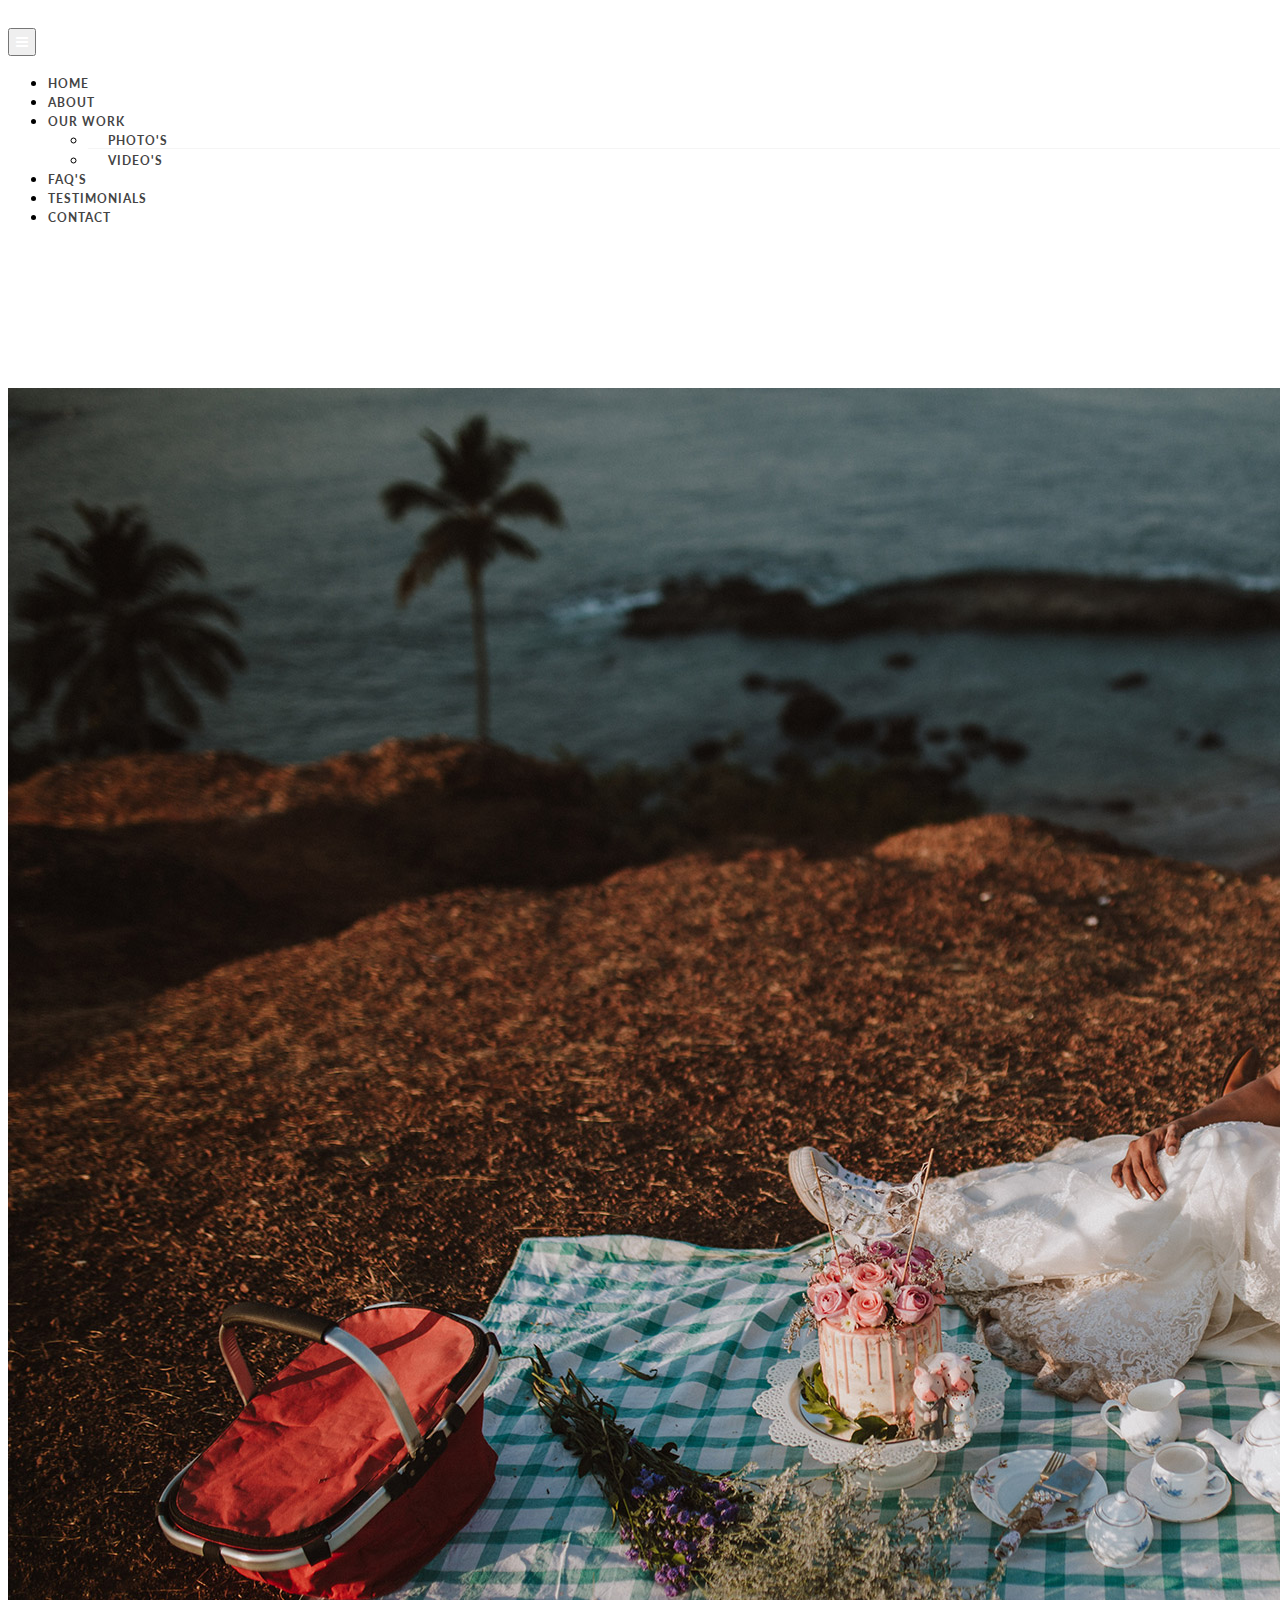
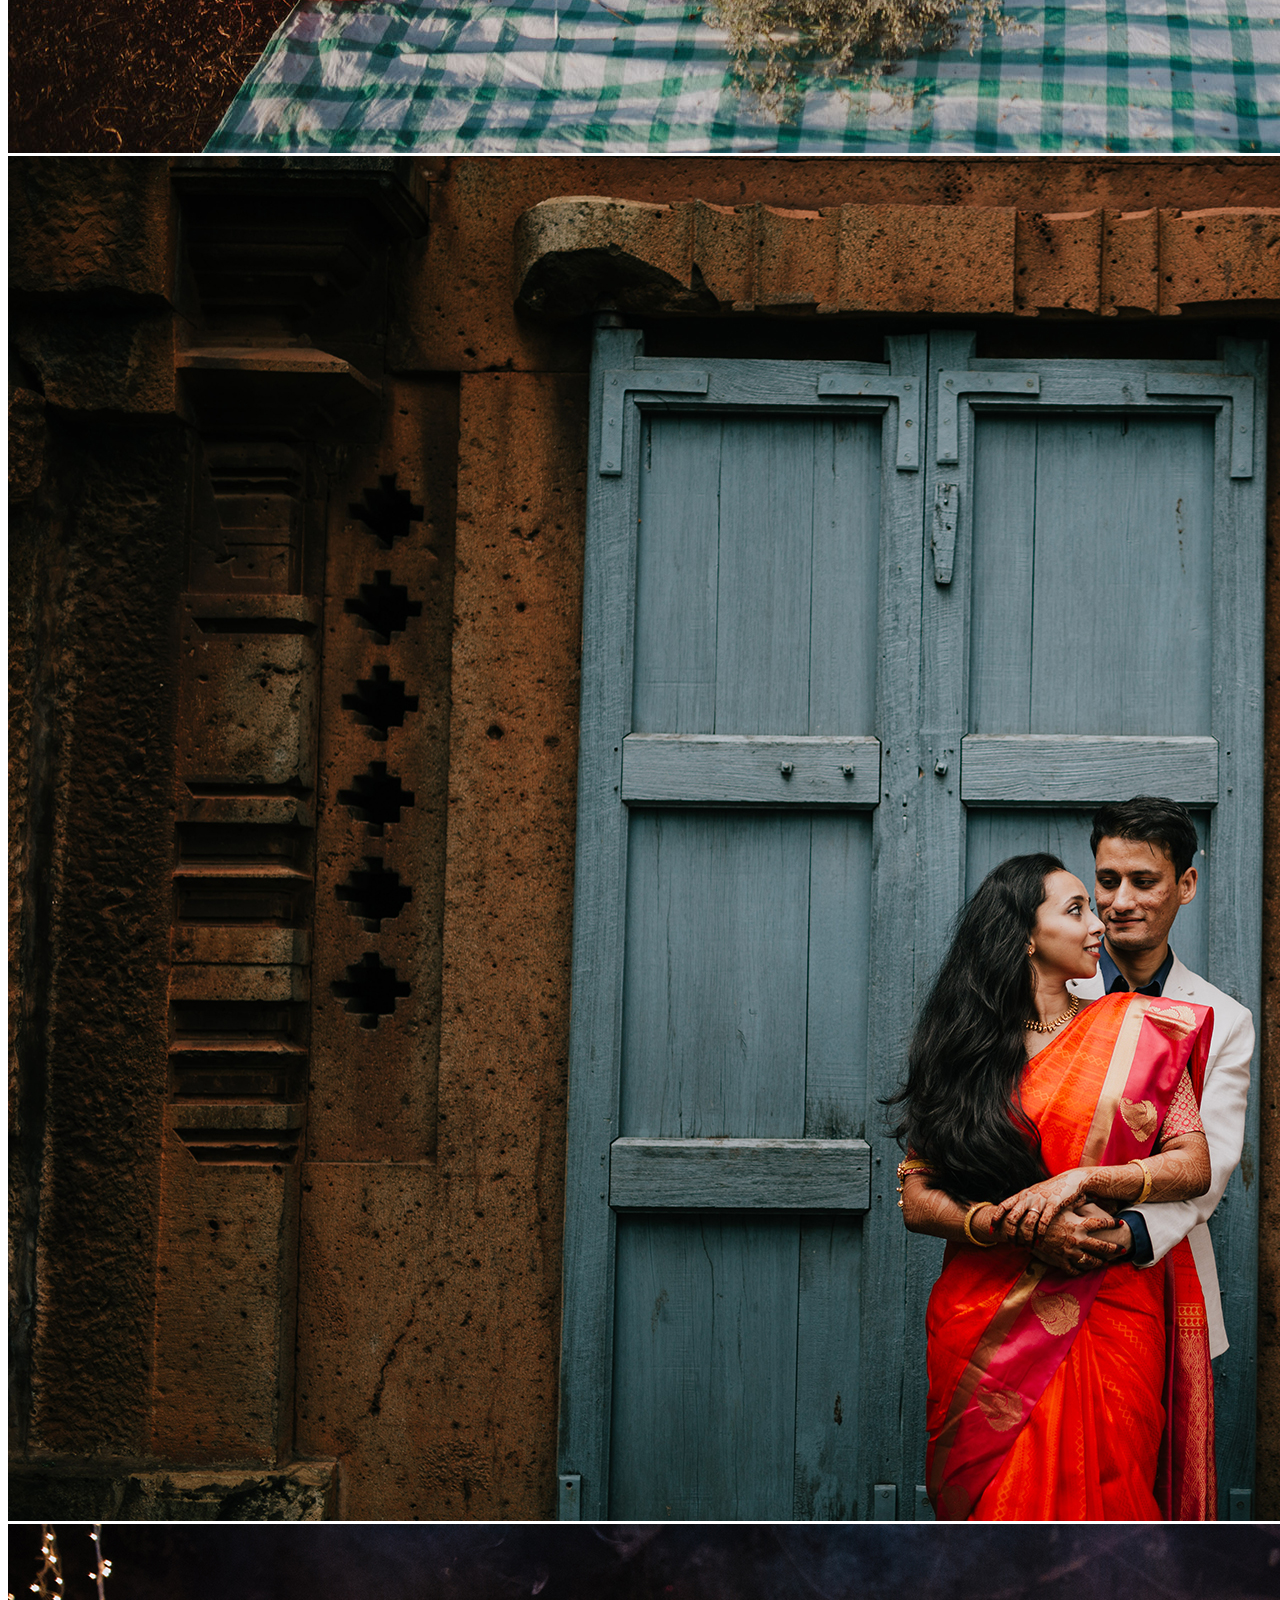
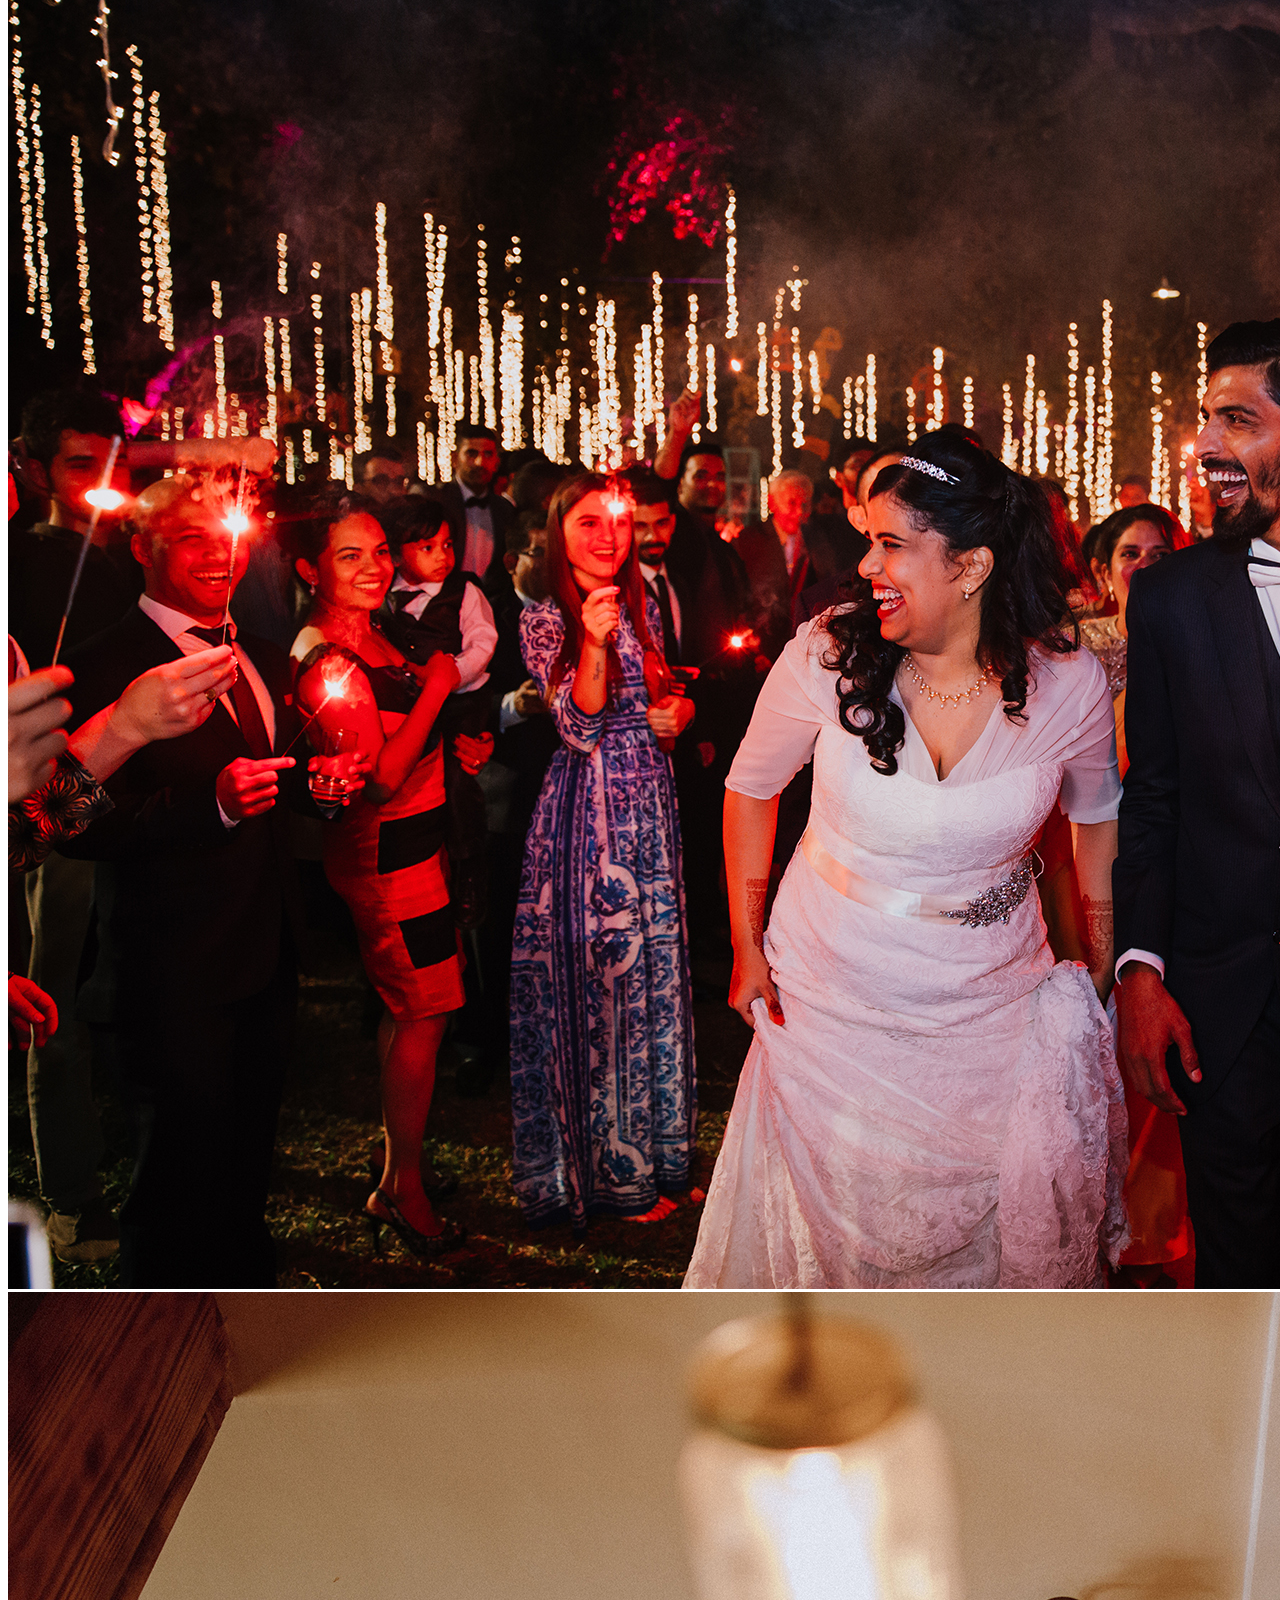
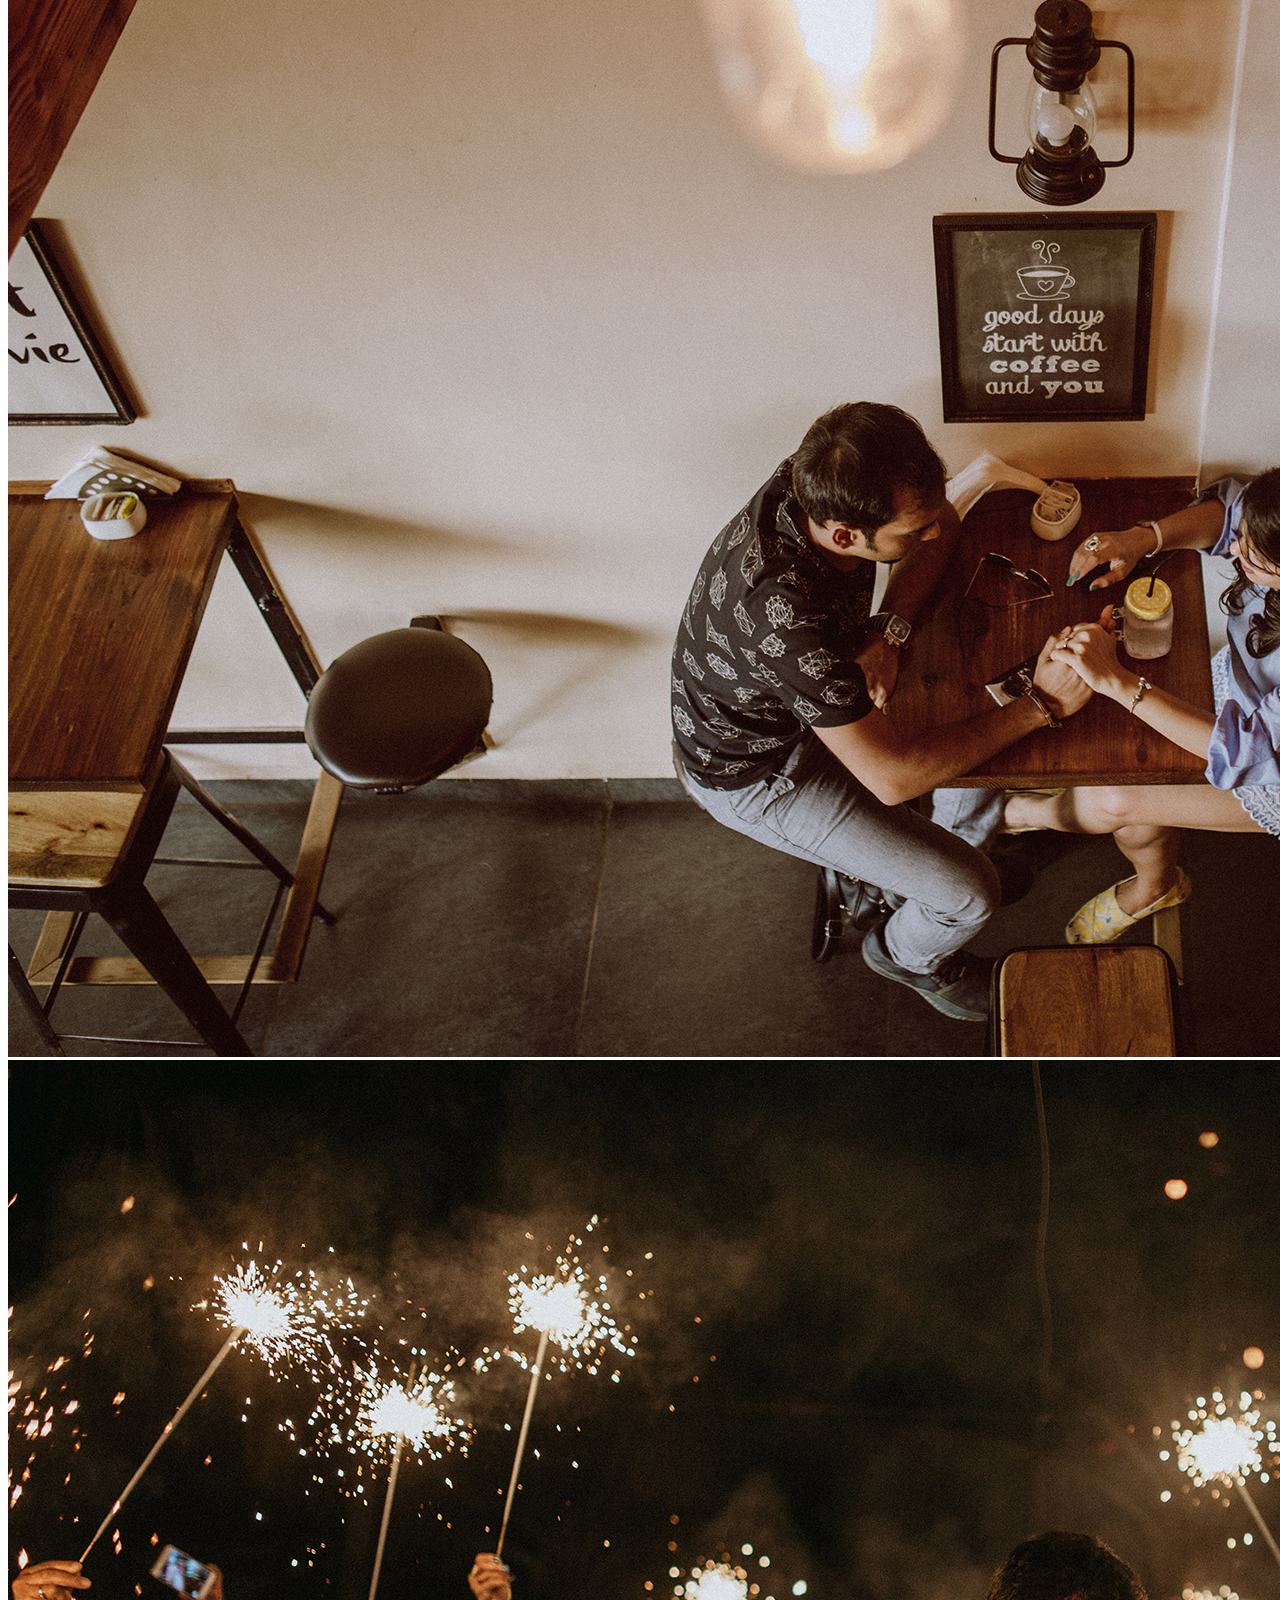
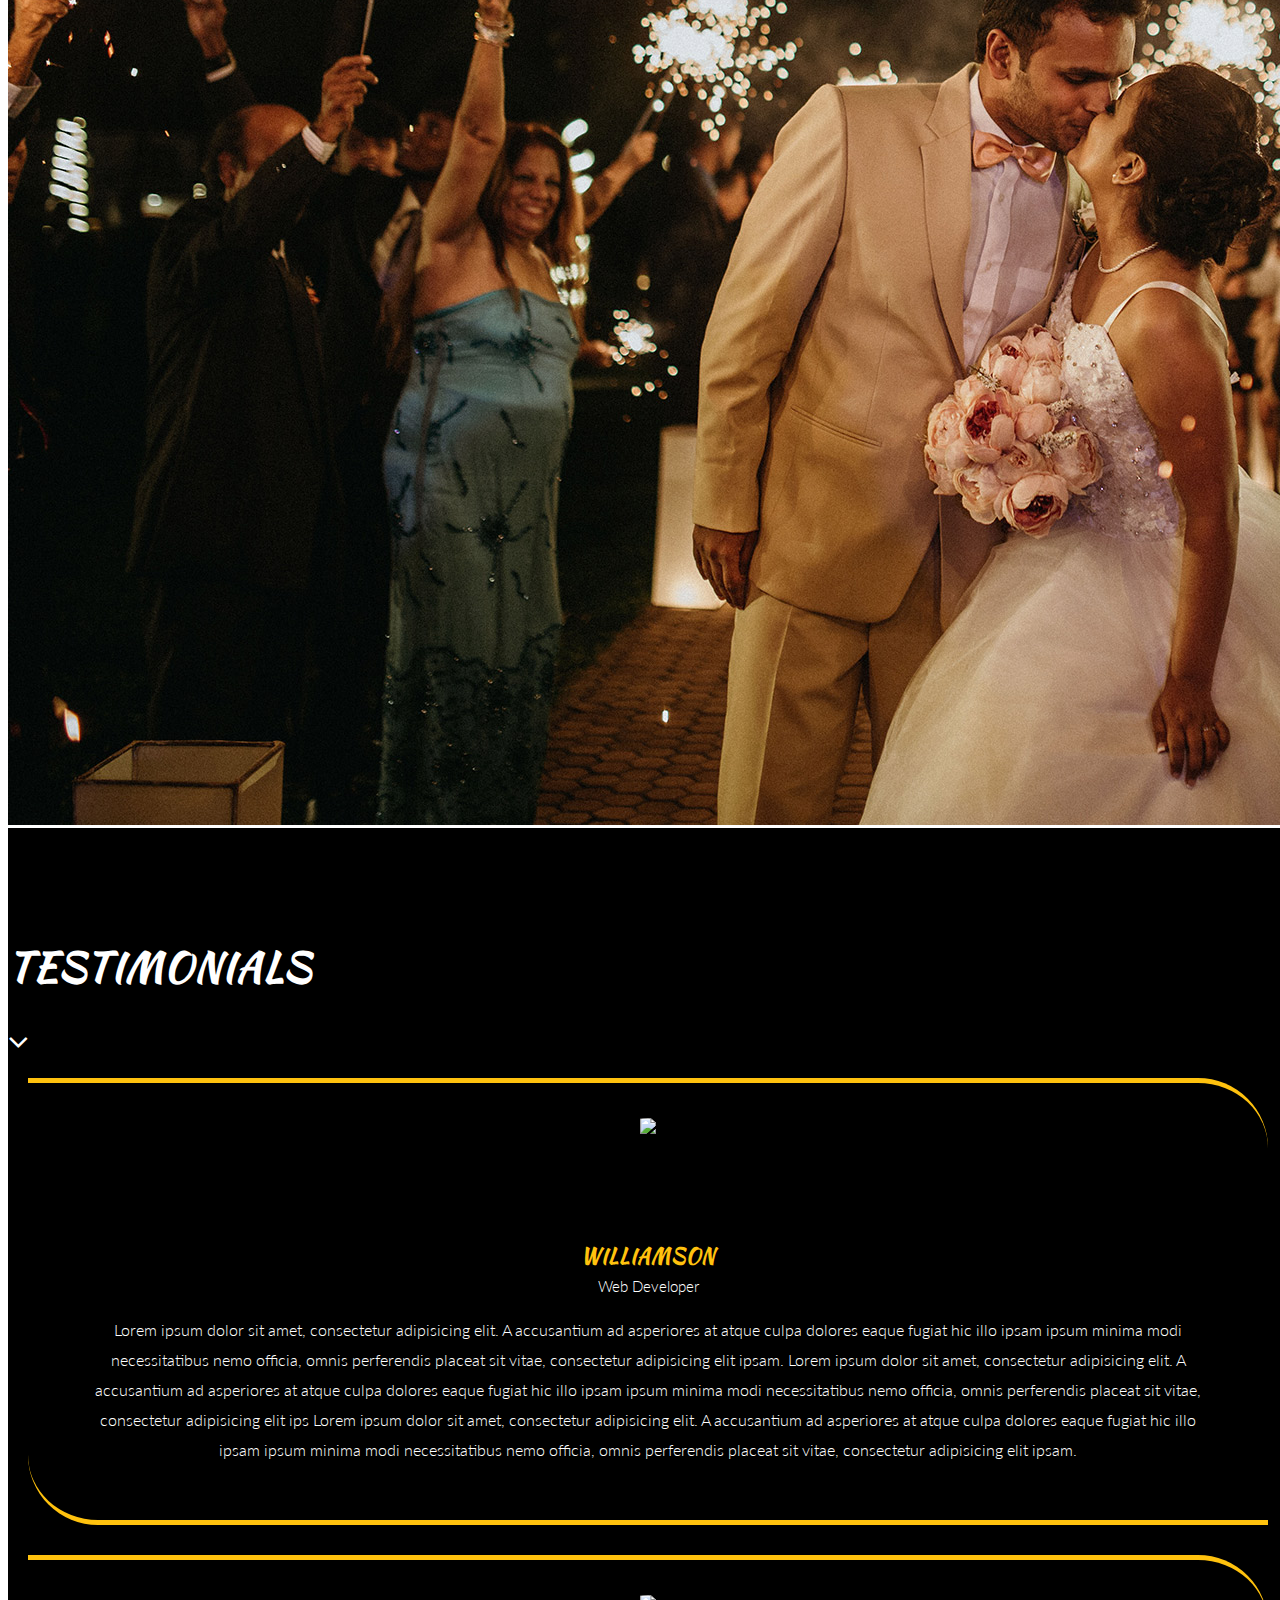
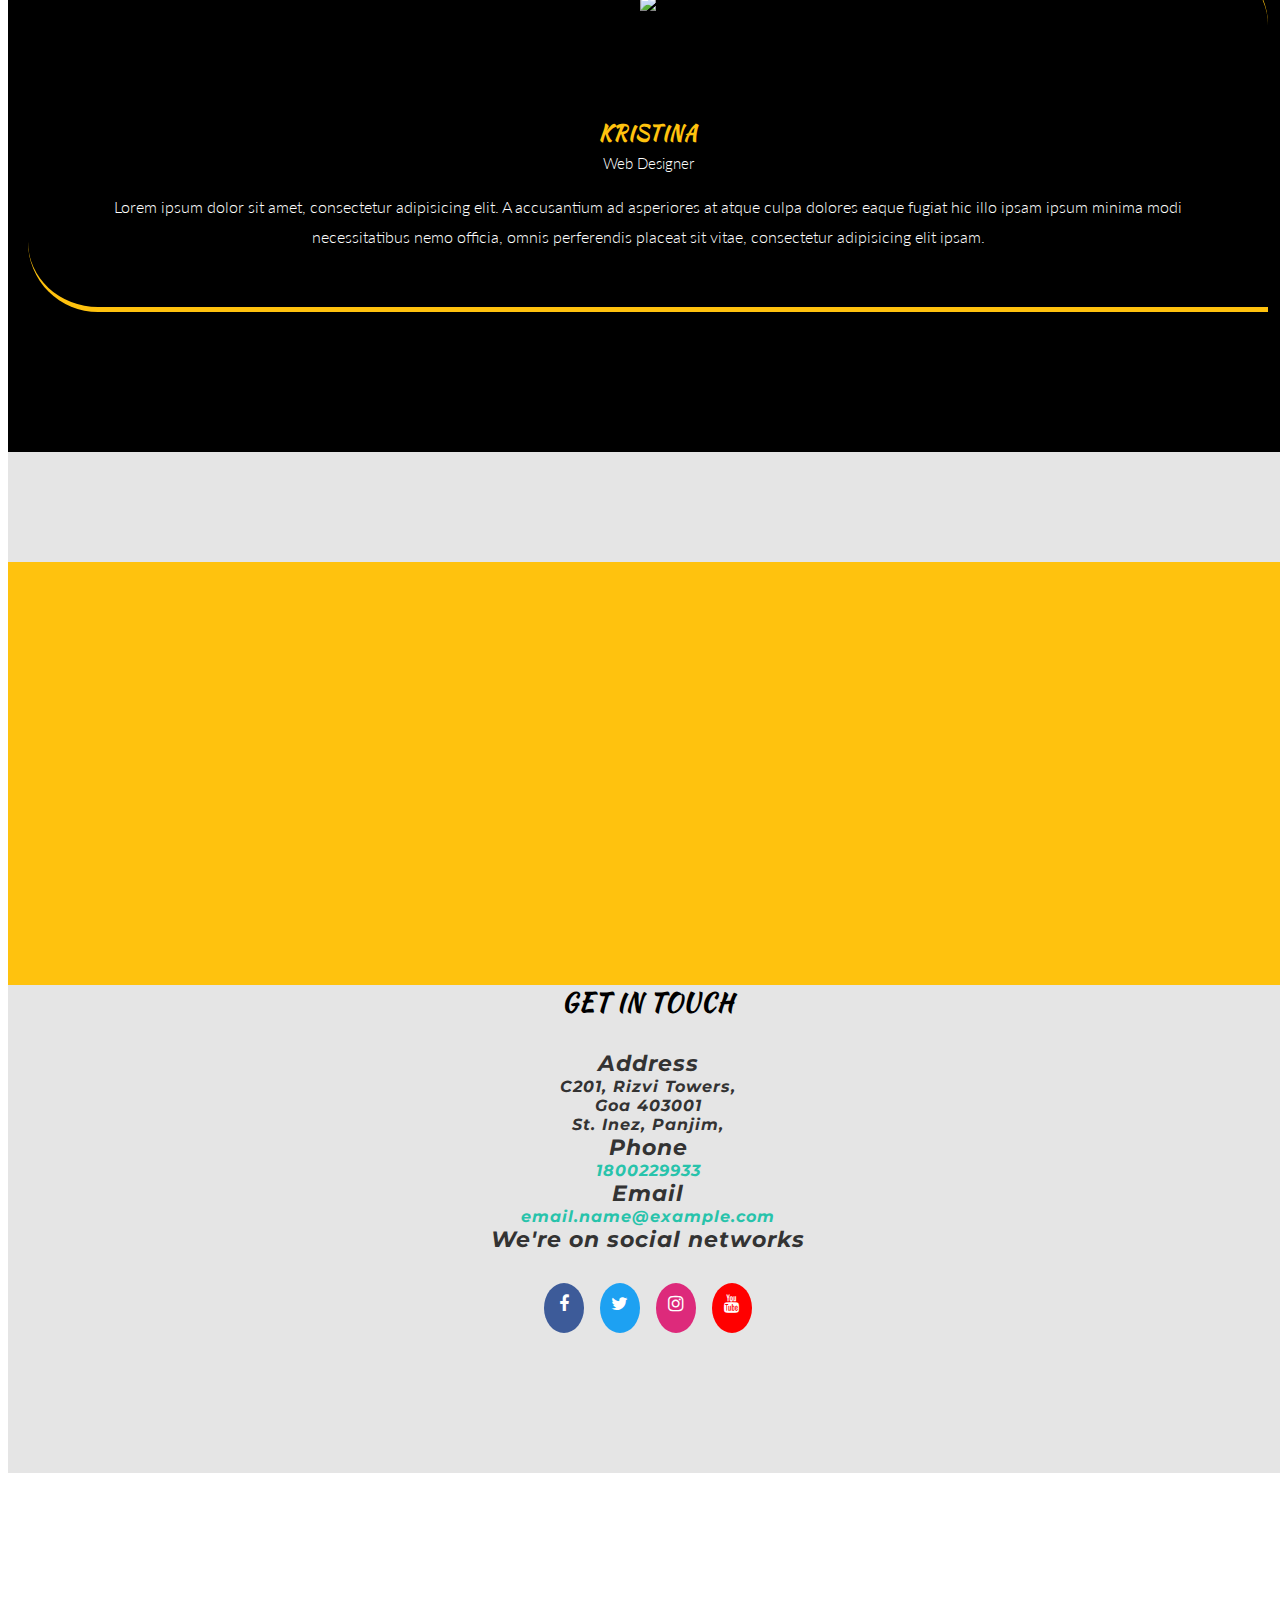
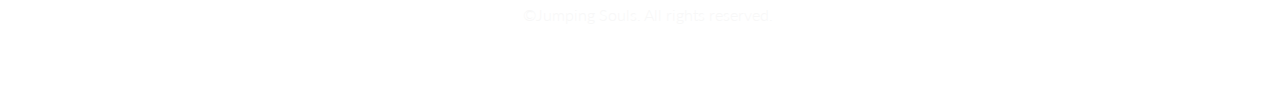
==== jumpingsoulsnew/Templates/index.html @ 7f166a1e "3rd commit with photopage complete and few css changes to other pages" ====
<!DOCTYPE html>
<html lang="en">

<head>
  <meta charset="utf-8">
  <meta name="viewport" content="width=device-width, initial-scale=1.0">
  <meta name="description" content="">
  <meta name="author" content="">

  <title>Jumping Soul</title>

  <!-- Bootstrap Core CSS -->
  <link href="../css/bootstrap.min.css" rel="stylesheet" type="text/css">
  <link rel="stylesheet" href="https://cdnjs.cloudflare.com/ajax/libs/owl-carousel/1.3.3/owl.carousel.min.css">
  <link rel="stylesheet" href="https://cdnjs.cloudflare.com/ajax/libs/owl-carousel/1.3.3/owl.theme.min.css">
  <link rel="stylesheet" href="https://cdnjs.cloudflare.com/ajax/libs/owl-carousel/1.3.3/owl.transitions.css">
<link href="https://fonts.googleapis.com/css?family=Kaushan+Script" rel="stylesheet">

<!-- <link rel="stylesheet" href="https://cdnjs.cloudflare.com/ajax/libs/font-awesome/4.7.0/css/font-awesome.min.css"> -->
  <!-- Fonts -->
  <link href="../font-awesome/css/font-awesome.min.css" rel="stylesheet" type="text/css">
  <link href="../css/animate.css" rel="stylesheet" />
  <!-- Squad theme CSS -->
  <link href="../css/style.css" rel="stylesheet">
  <link href="../color/default.css" rel="stylesheet">


</head>

<body id="page-top" data-spy="scroll" data-target=".navbar-custom">
  <!-- Preloader -->
  <!-- <div id="preloader">
    <div id="load"></div>
  </div> -->


  <nav  class="navbar navbar-custom navbar-fixed-top" role="navigation">
    <div class="container">
      <div class="navbar-header page-scroll">
        <button type="button" class="navbar-toggle" data-toggle="collapse" data-target=".navbar-main-collapse">
                    <i class="fa fa-bars"></i>
                </button>
        <a class="navbar-brand" href="index.html" >
        </a>
      </div>

      <!-- Collect the nav links, forms, and other content for toggling -->
      <div class="collapse navbar-collapse navbar-right navbar-main-collapse">
        <ul class="nav navbar-nav">
          <li class="active"><a href="#intro">Home</a></li>
              <li><a >about</a></li>
              <li class="dropdown">
                <a href="#" class="dropdown-toggle" data-toggle="dropdown">Our Work<b class="caret"></b></a>
                <ul class="dropdown-menu">
                  <li><a href="photocategory.html">Photo's</a></li>
                  <li><a href="#">Video's</a></li>

                </ul>
              </li>
                <li><a >FAQ's</a></li>
                    <li><a href="#clienttestimonials">Testimonials</a></li>
              <li><a href="#contactus">Contact</a></li>






        </ul>
      </div>
      <!-- /.navbar-collapse -->
    </div>
    <!-- /.container -->
  </nav>


  <!-- Section: intro -->
  <section id="intro" class="carousel slide" data-ride="carousel">

    <!-- <div class="slogan">
      <h2>WELCOME TO <span class="text_color">SAD</span> </h2>
      <h4>WE ARE GROUP OF GENTLEMEN MAKING AWESOME WEB WITH BOOTSTRAP</h4>
    </div>
    <div class="page-scroll">
      <a href="#service" class="btn btn-circle">
				<i class="fa fa-angle-double-down animated"></i>
			</a>
    </div> -->
    <!-- <div id="myCarousel" class="carousel slide" data-ride="carousel" > -->
    <!-- Indicators -->
    <ol class="carousel-indicators">
      <li data-target="#intro" data-slide-to="0" class="active"></li>
      <li data-target="#intro" data-slide-to="1"></li>
      <li data-target="#intro" data-slide-to="2"></li>
        <li data-target="#intro" data-slide-to="3"></li>
        <li data-target="#intro" data-slide-to="4"></li>
    </ol>

    <!-- Wrapper for slides -->
    <div class="carousel-inner" >
      <div class="item active">
        <img src="../images/b1.jpg" alt="Los Angeles" class="img-responsive" >
      </div>

      <div class="item">
        <img src="../images/b2.jpg" alt="Chicago"  class="img-responsive">
      </div>

     <div class="item">
        <img src="../images/b3.jpg" alt="Chicago"   class="img-responsive">
      </div>
         <div class="item">
        <img src="../images/b4.jpg" alt="Chicago"   class="img-responsive">
      </div>
         <div class="item">
        <img src="../images/b5.jpg" alt="Chicago"   class="img-responsive">
      </div>
    </div>






    <!-- Left and right controls -->


    <a class="left carousel-control" data-target="#intro" data-slide="prev">
      <span class="glyphicon glyphicon-chevron-left"></span>
      <span class="sr-only">Previous</span>
    </a>
    <a class="right carousel-control" data-target="#intro" data-slide="next">
      <span class="glyphicon glyphicon-chevron-right"></span>
      <span class="sr-only">Next</span>
    </a>

  <!-- </div> -->
  </section>
  <!-- /Section: intro -->

  <!-- Section: about -->
  <!-- <section id="about" class="home-section text-center">
    <div class="heading-about">
      <div class="container">
        <div class="row">
          <div class="col-lg-8 col-lg-offset-2">
            <div class="wow bounceInDown" data-wow-delay="0.4s">
              <div class="section-heading">
                <h2>Testimonials</h2>
                <i class="fa fa-2x fa-angle-down"></i>

              </div>
            </div>
          </div>
        </div>
      </div>
    </div>
    <div class="container">

      <div class="row">
        <div class="col-lg-2 col-lg-offset-5">
          <hr class="marginbot-50">
        </div>
      </div>
      <div class="row">
        <div class="col-md-3">
          <div class="wow bounceInUp" data-wow-delay="0.2s">
            <div class="team boxed-grey">
              <div class="inner">
                <h5>Anna Hanaceck</h5>
                <p class="subtitle">Pixel Crafter</p>
                <div class="avatar"><img src="img/team/1.jpg" alt="" class="img-responsive img-circle" /></div>
              </div>
            </div>
          </div>
        </div>
        <div class="col-md-3">
          <div class="wow bounceInUp" data-wow-delay="0.5s">
            <div class="team boxed-grey">
              <div class="inner">
                <h5>Maura Daniels</h5>
                <p class="subtitle">Ruby on Rails</p>
                <div class="avatar"><img src="img/team/2.jpg" alt="" class="img-responsive img-circle" /></div>

              </div>
            </div>
          </div>
        </div>
        <div class="col-md-3">
          <div class="wow bounceInUp" data-wow-delay="0.8s">
            <div class="team boxed-grey">
              <div class="inner">
                <h5>Jack Briane</h5>
                <p class="subtitle">jQuery Ninja</p>
                <div class="avatar"><img src="img/team/3.jpg" alt="" class="img-responsive img-circle" /></div>

              </div>
            </div>
          </div>
        </div>
        <div class="col-md-3">
          <div class="wow bounceInUp" data-wow-delay="1s">
            <div class="team boxed-grey">
              <div class="inner">
                <h5>Tom Petterson</h5>
                <p class="subtitle">Typographer</p>
                <div class="avatar"><img src="img/team/4.jpg" alt="" class="img-responsive img-circle" /></div>

              </div>
            </div>
          </div>
        </div>
      </div>
    </div>
  </section> -->
  <!-- /Section: about -->
<section id="clienttestimonials" class="home-section text-center demo" >
<!--
  <div class="demo"> -->

    <div class="container">

      <div class="row">
        <!-- <div class="col-xs-1 col-xs-offset-3 col-sm-3 col-sm-offset-3 col-md-2 col-md-offset-4 col-lg-4 col-lg-offset-4"> -->
            <div class="col-lg-8 col-lg-offset-2">
          <div class="wow bounceInDown" data-wow-delay="0.4s">
            <div id="ctid" class="section-heading">
              <h2 >Testimonials</h2>
  <i class="fa fa-2x fa-angle-down cticon"></i>

            </div>
          </div>
        </div>

      </div>
    </div>


            <div class="container">

              <div class=" col-xs-12 col-sm-12 col-md-12 col-lg-12">


                  <div id="testimonial-slider" class="owl-carousel">
                      <div class="testimonial">
                          <div class="pic">
                              <img src="../images/pp1.jpg">
                          </div>
                          <h3 class="title">Williamson</h3>
                          <span class="post">Web Developer</span>
                          <p class="description">
                              Lorem ipsum dolor sit amet, consectetur adipisicing elit. A accusantium ad asperiores at atque culpa dolores eaque fugiat hic illo ipsam ipsum minima modi necessitatibus nemo officia, omnis perferendis placeat sit vitae, consectetur adipisicing elit ipsam.
                                Lorem ipsum dolor sit amet, consectetur adipisicing elit. A accusantium ad asperiores at atque culpa dolores eaque fugiat hic illo ipsam ipsum minima modi necessitatibus nemo officia, omnis perferendis placeat sit vitae, consectetur adipisicing elit ips
                                  Lorem ipsum dolor sit amet, consectetur adipisicing elit. A accusantium ad asperiores at atque culpa dolores eaque fugiat hic illo ipsam ipsum minima modi necessitatibus nemo officia, omnis perferendis placeat sit vitae, consectetur adipisicing elit ipsam.
                      </div>
                      <div class="testimonial">
                          <div class="pic">
                              <img src="../images/pp2.jpg">
                          </div>
                          <h3 class="title">Kristina</h3>
                          <span class="post">Web Designer</span>
                          <p class="description">
                              Lorem ipsum dolor sit amet, consectetur adipisicing elit. A accusantium ad asperiores at atque culpa dolores eaque fugiat hic illo ipsam ipsum minima modi necessitatibus nemo officia, omnis perferendis placeat sit vitae, consectetur adipisicing elit ipsam.
                          </p>
                      </div>
                  </div>
              </div>
          </div>
      <!-- </div> -->
  </div>
</section>
  <!-- Section: services -->
  <!-- <section id="service" class="home-section text-center bg-gray">

    <div class="heading-about">
      <div class="container">
        <div class="row">
          <div class="col-lg-8 col-lg-offset-2">
            <div class="wow bounceInDown" data-wow-delay="0.4s">
              <div class="section-heading">
                <h2>Our Services</h2>
                <i class="fa fa-2x fa-angle-down"></i>

              </div>
            </div>
          </div>
        </div>
      </div>
    </div>
    <div class="container">
      <div class="row">
        <div class="col-lg-2 col-lg-offset-5">
          <hr class="marginbot-50">
        </div>
      </div>
      <div class="row">
        <div class="col-md-3">
          <div class="wow fadeInLeft" data-wow-delay="0.2s">
            <div class="service-box">
              <div class="service-icon">
                <img src="img/icons/service-icon-1.png" alt="" />
              </div>
              <div class="service-desc">
                <h5>Print</h5>
                <p>Vestibulum tincidunt enim in pharetra malesuada. Duis semper magna metus electram accommodare.</p>
              </div>
            </div>
          </div>
        </div>
        <div class="col-md-3">
          <div class="wow fadeInUp" data-wow-delay="0.2s">
            <div class="service-box">
              <div class="service-icon">
                <img src="img/icons/service-icon-2.png" alt="" />
              </div>
              <div class="service-desc">
                <h5>Web Design</h5>
                <p>Vestibulum tincidunt enim in pharetra malesuada. Duis semper magna metus electram accommodare.</p>
              </div>
            </div>
          </div>
        </div>
        <div class="col-md-3">
          <div class="wow fadeInUp" data-wow-delay="0.2s">
            <div class="service-box">
              <div class="service-icon">
                <img src="img/icons/service-icon-3.png" alt="" />
              </div>
              <div class="service-desc">
                <h5>Photography</h5>
                <p>Vestibulum tincidunt enim in pharetra malesuada. Duis semper magna metus electram accommodare.</p>
              </div>
            </div>
          </div>
        </div>
        <div class="col-md-3">
          <div class="wow fadeInRight" data-wow-delay="0.2s">
            <div class="service-box">
              <div class="service-icon">
                <img src="img/icons/service-icon-4.png" alt="" />
              </div>
              <div class="service-desc">
                <h5>Cloud System</h5>
                <p>Vestibulum tincidunt enim in pharetra malesuada. Duis semper magna metus electram accommodare.</p>
              </div>
            </div>
          </div>
        </div>
      </div>
    </div>
  </section> -->
  <!-- /Section: services -->

   <section id="contactus" class="home-section text-center ">

     <div class="container">

       <div class="row">

       </div>
       <div class="row">
         <div class="col-md-8">
           <div class="boxed-grey">
<iframe src="https://maps.google.com/maps?q=jumping%20souls&t=&z=19&ie=UTF8&iwloc=&output=embed" width="100%" height="380" frameborder="0" style="border:0" allowfullscreen></iframe>


           </div>
         </div>

         <div id="adressinfo" class="col-md-4">
           <div class="widget-contact">
             <h2>GET in touch</h2>

             <address>
           <strong>Address</strong><br>

C201, Rizvi Towers,<br>
 Goa 403001<br>
            St. Inez, Panjim,<br>

         </address>

         <address >


  <strong> Phone</strong> <br><a href="tel:+1800229933">1800229933</address>
             <address>
           <strong>Email</strong><br>
           <a href="mailto:#">email.name@example.com</a>
         </address>
             <address >
           <strong>We're on social networks</strong><br>
           <!-- <ul class="social-icons">
       <li><a href="" class="social-icon"> <i class="fa fa-facebook"></i></a></li>
       <li><a href="" class="social-icon"> <i class="fa fa-twitter"></i></a></li>

       <li><a href="" class="social-icon"> <i class="fa fa-youtube"></i></a></li>
   <li><a href="" class="social-icon"><i class="fa fa-instagram"></i></a></li>
       <li><a href="" class="social-icon"> <i class="fa fa-google-plus"></i></a></li>
   </ul> -->
   <div class="social-links">
           <a href="#" class="facebook"><i class="fa fa-facebook"></i></a>
           <a href="#" class="twitter"><i class="fa fa-twitter"></i></a>
           <!-- <a href="#" class="google-plus"><i class="fa fa-google-plus"></i></a> -->
           <a href="#" class="instagram"><i class="fa fa-instagram"></i></a>
           <a href="#" class="youtube"> <i class="fa fa-youtube"></i></a></li>
         </div>
         </address>

           </div>
         </div>
       </div>

     </div>
</section>



  <!-- Section: contact -->
  <!-- <section id="contact" class="home-section text-center">
    <div class="heading-contact">
      <div class="container">
        <div class="row">
          <div class="col-lg-8 col-lg-offset-2">
            <div class="wow bounceInDown" data-wow-delay="0.4s">
              <div class="section-heading">
                <h2>Get in touch</h2>
                <i class="fa fa-2x fa-angle-down"></i>

              </div>
            </div>
          </div>
        </div>
      </div>
    </div>
    <div class="container">

      <div class="row">
        <div class="col-lg-2 col-lg-offset-5">
          <hr class="marginbot-50">
        </div>
      </div>
      <div class="row">
        <div class="col-lg-8">
          <div class="boxed-grey">

            <div id="sendmessage">Your message has been sent. Thank you!</div>
            <div id="errormessage"></div>
            <form id="contact-form" action="" method="post" role="form" class="contactForm">
              <div class="row">
                <div class="col-md-6">
                  <div class="form-group">
                    <label for="name">
                                Name</label>
                    <input type="text" name="name" class="form-control" id="name" placeholder="Your Name" data-rule="minlen:4" data-msg="Please enter at least 4 chars" />
                    <div class="validation"></div>
                  </div>
                  <div class="form-group">
                    <label for="email">
                                Email Address</label>
                    <div class="form-group">
                      <input type="email" class="form-control" name="email" id="email" placeholder="Your Email" data-rule="email" data-msg="Please enter a valid email" />
                      <div class="validation"></div>
                    </div>
                  </div>
                  <div class="form-group">
                    <label for="subject">
                                Subject</label>
                    <input type="text" class="form-control" name="subject" id="subject" placeholder="Subject" data-rule="minlen:4" data-msg="Please enter at least 8 chars of subject" />
                    <div class="validation"></div>
                  </div>
                </div>
                <div class="col-md-6">
                  <div class="form-group">
                    <label for="name">
                                Message</label>
                    <textarea class="form-control" name="message" rows="5" data-rule="required" data-msg="Please write something for us" placeholder="Message"></textarea>
                    <div class="validation"></div>
                  </div>
                </div>
                <div class="col-md-12">
                  <button type="submit" class="btn btn-skin pull-right" id="btnContactUs">
                            Send Message</button>
                </div>
              </div>
            </form>
          </div>
        </div>

        <div class="col-lg-4">
          <div class="widget-contact">
            <h5>Main Office</h5>

            <address>
				  <strong>Squas Design, Inc.</strong><br>
				  Tower 795 Folsom Ave, Beautiful Suite 600<br>
				  San Francisco, CA 94107<br>
				  <abbr title="Phone">P:</abbr> (123) 456-7890
				</address>

            <address>
				  <strong>Email</strong><br>
				  <a href="mailto:#">email.name@example.com</a>
				</address>
            <address>
				  <strong>We're on social networks</strong><br>
                       	<ul class="company-social">
                            <li class="social-facebook"><a href="#" target="_blank"><i class="fa fa-facebook"></i></a></li>
                            <li class="social-twitter"><a href="#" target="_blank"><i class="fa fa-twitter"></i></a></li>
                            <li class="social-dribble"><a href="#" target="_blank"><i class="fa fa-dribbble"></i></a></li>
                            <li class="social-google"><a href="#" target="_blank"><i class="fa fa-google-plus"></i></a></li>
                        </ul>
				</address>

          </div>
        </div>
      </div>

    </div>
  </section> -->
  <!-- /Section: contact -->

  <footer>
    <div class="container">
      <div class="row">
        <div class="col-md-12 col-lg-12">
          <div class="wow shake" data-wow-delay="0.4s">
            <div class="page-scroll marginbot-30">
              <a href="#intro" id="totop" class="btn btn-circle">
							<i class="fa fa-angle-double-up animated"></i>
						</a>
            </div>
          </div>
          <p>&copy;Jumping Souls. All rights reserved.</p>
          <div class="credits">
            <!--
              All the links in the footer should remain intact.
              You can delete the links only if you purchased the pro version.
              Licensing information: https://bootstrapmade.com/license/
              Purchase the pro version with working PHP/AJAX contact form: https://bootstrapmade.com/buy/?theme=Squadfree
            -->
            <!-- Designed by <a href="https://bootstrapmade.com/">BootstrapMade</a> -->
          </div>
        </div>
      </div>
    </div>
  </footer>

  <!-- Core JavaScript Files -->
<!-- <script type="text/javascript" src="https://code.jquery.com/jquery-1.12.0.min.js"></script> -->

  <script src="../js/jquery.min.js"></script>
    <script type="text/javascript" src="https://cdnjs.cloudflare.com/ajax/libs/owl-carousel/1.3.3/owl.carousel.min.js"></script>
  <script src="../js/bootstrap.min.js"></script>
  <script src="../js/jquery.easing.min.js"></script>
  <script src="../js/jquery.scrollTo.js"></script>
  <script src="../js/wow.min.js"></script>
  <!-- Custom Theme JavaScript -->
  <script src="../js/custom.js"></script>
  <script src="../contactform/contactform.js"></script>


</body>

</html>
---- jumpingsoulsnew/css/style.css ----
/*
    Theme Name: Squadfree
    Theme URL: https://bootstrapmade.com/squadfree-free-bootstrap-template-creative/
    Author: BootstrapMade
    Author URL: https://bootstrapmade.com
*/

/* ==== Google font ==== */
@import url('https://fonts.googleapis.com/css?family=Lato:100,300,400,700,900,100italic,300italic,400italic,700italic,900italic|Montserrat:700|Merriweather:400italic');
@import url(https://fonts.googleapis.com/css?family=Lato);
@import url(https://cdnjs.cloudflare.com/ajax/libs/font-awesome/4.6.3/css/font-awesome.css);

/* .port-title {
    background-color: #fff;
    bottom: 0;
    color: #ff5200;
    font-size: 18px;
    font-weight: 600;
    letter-spacing: 1px;
    padding: 10px 25px;
    position: absolute;
    right: 15px;
    text-transform: uppercase;
}


port-image {
    position: relative;
}
.overlay {
    position: absolute;
    bottom: 0;
    left: 100%;
    right: 0;
    background-color: rgba(221,221,221,0.6);
    overflow: hidden;
    width: 0;
    height: 100%;
    transition: .5s ease;
}

.port-image:hover .overlay {
    width: 100%;
    left: 0;
}
.text {
    left: 50%;
    overflow: hidden;
    position: absolute;
    top: 50%;
    transform: translate(-50%, -50%);
}
#gallery-block .row > .gallery-list {
    margin-bottom: 30px;
}
#gallery-block .row > .gallery-list:nth-last-child(-n+3){
    margin-bottom: 0px;
} */


/* Back to top button */
.back-to-top {
  bottom: 10px;
  color: #000;
  display: none;
  font-size: 20px;
  line-height: 50px;
  position: fixed;
  right: 5px;
  text-align: center;
  text-decoration: none;
  width: 55px;
  z-index: 999;
  -webkit-transition: all 0.5s ease 0s;
  -moz-transition: all 0.5s ease 0s;
  -ms-transition: all 0.5s ease 0s;
  -o-transition: all 0.5s ease 0s;
  transition: all 0.5s ease 0s;
  height: 55px;
  border-radius: 50%;
  background: #ffc20e;
}

@media (max-width: 768px) {
  .back-to-top {
    bottom: 15px;
  }
}

.back-to-top:focus {
  background: #000;
  color: #ffc20e;
  outline: none;
}

.back-to-top:hover {
  background: #000;
  color: #ffc20e;
}
/*section padd*/
.section-padding{
padding-top: 180px;


}


.social-links {
  margin: 30px 0; }
  .social-links a {
    width: 40px;
    height: 40px;
    border-radius: 50%;
    padding-top: 10px;
    font-size: 18px;
    font-size: 1.125em;
    display: inline-block;
    margin: 0 5px;
    text-align: center;
    color: white;
    line-height: normal; }
    .social-links a.facebook {
      background-color: #3d5b99; }
    .social-links a.twitter {
      background-color: #1DA1F2; }
    .social-links a.google-plus {
      background-color: #d34836; }
    .social-links a.instagram {
      background-color: #DD2A7B; }
      .social-links a.youtube {
        background-color: #ff0000; }

          .social-links a.facebook:hover {
           background-color: #333;
           color:#fff;
       }
      .social-links a.twitter:hover {
            background-color: #333;
            color:#ffffff;
        }
        .social-links a.youtube:hover {
            background-color: #333;
              color:#ffffff;
        }
        .social-links a.instagram:hover {
            background-color: #333;
              color:#ffffff;
        }
        /* .social-links a.google-plus:hover {
            background-color:#333;
              color:#ffffff;
        } */

/* ul {
    padding:0;
    list-style: none;
}

.social-icon {
    color: #fff;
}
ul.social-icons {
    margin-top: 10px;
}
.social-icons li {
    vertical-align: top;
    display: inline;
    height: 100px;
}
.social-icons a {
    color: #fff;
    text-decoration: none;

} */
/* .fa-facebook {
    padding:10px 14px;
    -o-transition:.5s;
    -ms-transition:.5s;
    -moz-transition:.5s;
    -webkit-transition:.5s;
    transition: .5s;
    background-color: #333;
}
 .fa-facebook:hover {
    background-color: #3d5b99;
    color:#fff;
}
.fa-twitter {
    padding:10px 12px;
    -o-transition:.5s;
    -ms-transition:.5s;
    -moz-transition:.5s;
    -webkit-transition:.5s;
    transition: .5s;
    background-color: #333;
}
.fa-twitter:hover {
    background-color: #1DA1F2;
    color:#ffffff;
}

.fa-youtube {
    padding:10px 14px;
    -o-transition:.5s;
    -ms-transition:.5s;
    -moz-transition:.5s;
    -webkit-transition:.5s;
    transition: .5s;
    background-color: #333;
}
.fa-youtube:hover {
    background-color: #ff0000;
      color:#ffffff;
}

.fa-instagram{
  padding:10px 14px;
  -o-transition:.5s;
  -ms-transition:.5s;
  -moz-transition:.5s;
  -webkit-transition:.5s;
  transition: .5s;
  background-color: #333;

}
.fa-instagram:hover {
    background-color: #DD2A7B;
      color:#ffffff;
}
.fa-google-plus {
    padding:10px 9px;
    -o-transition:.5s;
    -ms-transition:.5s;
    -moz-transition:.5s;
    -webkit-transition:.5s;
    transition: .5s;
    background-color:#333;
}
.fa-google-plus:hover {
    background-color: #d34836;
      color:#ffffff;
} */

#addressinfo
{

  padding-top:10px;
}
address{

  font-family: 'Montserrat',sans-serif;
  font-weight: 700;
  letter-spacing: 1px;
  color: #333;
}


strong{


  font-family: 'Montserrat',sans-serif;
  font-weight: 700;
  letter-spacing: 1px;
  font-size: 22px;
  color: #333;
}
#contactus{
background-color: #E5E5E5;

}




a:link{text-decoration:none;}

#contact2{

    letter-spacing:3px;
}



#author a{
  color: #fff;
  text-decoration: none;

}
.carousel-indicators li { visibility: hidden; }

.owl-carousel
{
touch-action: manipulation;
}
.demo{ background: #000; }
.testimonial{
    padding: 35px 50px;
    margin: 0 20px 30px;
    border-radius: 0 70px 0 70px;
    border: 5px solid #ffc20e;
    border-left: none;
    border-right: none;
    text-align: center;
}
.testimonial .pic{
    display: inline-block;
    width: 100px;
    height: 100px;
    border-radius: 50%;
    margin-bottom: 20px;
    overflow: hidden;
}
.testimonial .pic img{
    width: 100%;
    height: auto;
}
.testimonial .title{
    display: block;
    margin: 0 0 7px 0;
    font-size: 20px;
    font-weight: 600;
    color: #ffc20e;
    letter-spacing: 1px;
    text-transform: uppercase;
}
.testimonial .post{
    display: block;
    font-size: 15px;
    color: #fff;
    text-transform: capitalize;
    margin-bottom: 20px;
}
.testimonial .description{
    font-size: 16px;
    color: #fff;
    line-height: 30px;
}
.owl-theme .owl-controls{ margin-top: 0; }
.owl-theme .owl-controls .owl-page span{
    background: #fff;
    opacity: 0.8;
    transition: all 0.3s ease 0s;
}
.owl-theme .owl-controls .owl-page.active span{ background: #ffc33c; }

body {
    width: 100%;
    height: 100%;
    font-family: 'Lato',sans-serif;
	font-weight: 300;
    /* color: #666; */
    background-color: #fff;

}
#ctid .cticon,#ctid >h2{

  color: #fff;
}
#contactheading,.contacticon{

  color: #666;
}


html {
    width: 100%;
    height: 100%;
}

h1,
h2,
h3,
h4,
h5,
h6 {
    margin: 0 0 30px;
    text-transform: uppercase;
    font-family: 'Kaushan Script', cursive;
    font-weight: 700;
    letter-spacing: 1px;
}

p {
    margin: 0 0 20px;
    font-size: 16px;
    line-height: 1.6em;
}

p.lead {
	font-weight: 600;
}

a {
    color: #28c3ab;
    -webkit-transition: all .2s ease-in-out;
    -moz-transition: all .2s ease-in-out;
    transition: all .2s ease-in-out;
}

a:hover,
a:focus {
    text-decoration: none;
    color: #176e61;
}

.light {
    font-weight: 400;
}

.navbar {
    margin-bottom: 0;
  }
    border-bottom: 1px solid rgba(255,255,255,0.3);


}

/* .navbar-brand {

  background-image: url("../images/JS.jpg");


    background-size: contain;
  height:40px;
  width: 150px;
  padding: 5px 15px;
  font-size: 18px;
  line-height: 1em;
} */
/* .navbar-brand h1{
	color: #fff;
  font-size: 20px;
  line-height: 40px;
} */

.navbar-brand:focus {
    outline: 0;
}

.nav.navbar-nav {
   background-color: rgba(255,255,255,.4);


}

.navbar-custom.top-nav-collapse .nav.navbar-nav {
    background-color: rgba(0,0,0,0);
}

.navbar-custom ul.nav li a {
	font-size: 12px;
	letter-spacing: 1px;
    color: #444;
	text-transform: uppercase;
	font-weight: 700;
}

.navbar-custom.top-nav-collapse ul.nav li a {
	    -webkit-transition: all .2s ease-in-out;
    -moz-transition: all .2s ease-in-out;
    transition: all .2s ease-in-out;
	color: #ffc20e;
}

.navbar-custom ul.nav ul.dropdown-menu {
	  border-radius: 0;
}

.navbar-custom ul.nav ul.dropdown-menu li {
	border-bottom: 1px solid #f5f5f5;

}

.navbar-custom ul.nav ul.dropdown-menu li:last-child{
	border-bottom: none;
}

.navbar-custom ul.nav ul.dropdown-menu li a {
	padding: 10px 20px;
}

.navbar-custom ul.nav ul.dropdown-menu li a:hover {
	background: #fefefe;
}

.navbar-custom.top-nav-collapse ul.nav ul.dropdown-menu li a {
	color: #666;
}

.navbar-custom .nav li a {
    -webkit-transition: background .3s ease-in-out;
    -moz-transition: background .3s ease-in-out;
    transition: background .3s ease-in-out;
}


.navbar-custom .nav li a:focus,
.navbar-custom .nav li.active {
    outline: 0;
    background-color: rgba(255,255,255,.2);
}
.navbar-custom .nav li a:hover {
    outline: 0;
    background-color: rgba(255,255,255,.1);
}

.navbar-toggle {
    padding: 4px 6px;
    font-size: 14px;
    color: #fff;
}

.navbar-toggle:focus,
.navbar-toggle:active {
    outline: 0;
}


/* loader */
#preloader {
    background: #ffffff;
    bottom: 0;
    height: 100%;
    left: 0;
    position: fixed;
    right: 0;
    top: 0;
    width: 100%;
    z-index: 999;
}


#loaderInner {
    background:#ffffff url(../img/spinner.gif) center center no-repeat;
    height: 60px;
    left: 50%;
    margin: -50px 0 0 -50px;
    position: absolute;
    top: 50%;
    width: 60px;
}

@keyframes boxSpin{
  0%{
    transform: translate(-10px, 0px);
  }
  25%{
    transform: translate(10px, 10px);
  }
  50%{
    transform: translate(10px, -10px);
  }
  75%{
    transform: translate(-10px, -10px);
  }
  100%{
    transform: translate(-10px, 10px);
  }
}


@keyframes shadowSpin{
  0%{
    box-shadow: 10px -10px #39CCCC, -10px 10px #FFDC00;
  }
  25%{
    box-shadow: 10px 10px #39CCCC, -10px -10px #FFDC00;
  }
  50%{
    box-shadow: -10px 10px #39CCCC, 10px -10px #FFDC00;
  }
  75%{
    box-shadow: -10px -10px #39CCCC, 10px 10px #FFDC00;
  }
  100%{
    box-shadow: 10px -10px #39CCCC, -10px 10px #FFDC00;
  }
}

#load {
	z-index: 9999;
  background-color: #FF4136;
  opacity: 0.75;
  width: 10px;
  height: 10px;
  position: absolute;
  top: 50%;
  margin: -5px auto 0 auto;
  left: 0;
  right: 0;
  border-radius: 0px;
  border: 5px solid #FF4136;
  box-shadow: 10px 0px #39CCCC, 10px 0px #01FF70;
  animation: shadowSpin 1s ease-in-out infinite;
}

/* misc */
hr {
  margin-top: 10px;
}

/* margins */
.marginbot-0{margin-bottom:0 !important;}
.marginbot-10{margin-bottom:10px !important;}
.marginbot-20{margin-bottom:20px !important;}
.marginbot-30{margin-bottom:30px !important;}
.marginbot-40{margin-bottom:40px !important;}
.marginbot-50{margin-bottom:50px !important;}

/* ===========================
--- General sections
============================ */

.home-section {
    padding-top: 110px;
    padding-bottom: 110px;
	display:block;
    position:relative;
    z-index:120;
}


.section-heading h2 {
	font-size: 40px;
}
.section-heading i {
	margin-bottom: 20px;
}


/* --- section bg var --- */

.bg-white {
	background: #fff;
}

.bg-gray {
	background: #f8f8f8;
}


.bg-dark {
	background: #575757;
}

/* --- section color var --- */

.text-light {
	color: #fff;
}



/* ===========================
--- Intro
============================ */

.intro {
	width:100%;
	position:relative;
	/* background: url(../img/bg1.jpg) no-repeat top center; */
    background-size: cover;
    height: auto;
}

#intro.intro {
	padding:20% 0 0 0;
}

.intro .slogan {
	text-align: center;

}

.intro .page-scroll {
	text-align: center;
}

.brand-heading {
    font-size: 40px;
}

.intro-text {
    font-size: 18px;
}

.intro .slogan h2 {
	color: #FFF;
	text-shadow: none;
	font-size: 60px;
	line-height: 60px;
	font-weight: 700;
	font-family: Montserrat, sans-serif;
	background-color: rgba(0, 0, 0, 0);
	text-decoration: none;
	text-transform: uppercase;
	border-width: 0px;
	border-color: #000;
	border-style: none;
	text-shadow: -1px 0 1px #000;
}

.intro .slogan h4 {
	color: #fff;
	text-shadow: -1px 1px 1px #000;
}

@media (max-width: 768px) {
  .intro .slogan h2 {
    font-size: 48px;
  }
}

@media (max-width: 600px) {
  .intro .slogan h2 {
    font-size: 36px;
  }
}


/* ===========================
--- About
============================ */

.boxed-grey {
	/* background: #000000; */
  	background: #ffc20e;
	padding: 20px;
}

.team h5 {
	margin-bottom: 10px;
}

.team p.subtitle {
	margin-bottom: 10px;
}

.avatar {
	margin-bottom: 20px;
}

/* .team-social {
	margin-left: 0;
	padding-left: 0;

}

.team-social {
	text-align: center;
}

.team-social li{
    display: inline-block;
	margin:0 !important;
	padding:0;
}


.team-social a{
	margin:0;
	padding:0;
    display: block;
	width: 40px;
    height: 40px;
    line-height: 40px;
    text-align: center;
    background: #3bbec0;
	color: #fff;
    -webkit-transition: background .3s ease-in-out;
    transition: background .3s ease-in-out;
}
.team-social a i{
	text-align: center;
	margin:0;
	padding:0;
}
.team-social .social-facebook a{background: #3873ae;}
.team-social .social-twitter a{background: #62c6f8;}
.team-social .social-dribble a{background: #d74980;}
.team-social .social-deviantart a{background: #8da356;}
.team-social .social-google a{background: transparent;}
.team-social .social-vimeo a{background: #51a6d3;}
.team-social .social-facebook a:hover{background: #4893ce;}
.team-social .social-twitter a:hover{background: #82e6ff;}
.team-social .social-dribble a:hover{background: #f769a0;}
.team-social .social-deviantart a:hover{background: #adc376;}
.team-social .social-google a:hover{background: #333;}
.team-social .social-vimeo a:hover{background: #71c6f3;} */


/* ===========================
--- Services
============================ */

.service-icon {
	margin-bottom: 20px;
}



/* ===========================
--- Contact
============================ */

form#contact-form .form-group label {
	text-align: left !important;
	display: block;
	text-transform: uppercase;
	letter-spacing: 1px;
	font-size: 12px;
}
form#contact-form input,form#contact-form select,form#contact-form textarea {
	border-radius: 0;
	border: 1px solid #eee;
  -webkit-box-shadow: none;
          box-shadow:  none;
}

form#contact-form input:focus,form#contact-form select:focus,form#contact-form textarea:focus {
  -webkit-box-shadow: 0 1px 2px rgba(0, 0, 0, .05);
          box-shadow: 0 1px 2px rgba(0, 0, 0, .05);
}
.input-group-addon {
  background-color: #fefefe;
  border: 1px solid #eee;
  border-radius: 0;
}

.widget-contact {
	text-align: center;
}

.validation {
    color: red;
    display:none;
    margin: 0 0 20px;
    font-weight:400;
    font-size:13px;
}

#sendmessage {
    color: green;
    border:1px solid green;
    display:none;
    text-align:center;
    padding:15px;
    font-weight:600;
    margin-bottom:15px;
}

#errormessage {
    color: red;
    display:none;
    border:1px solid red;
    text-align:center;
    padding:15px;
    font-weight:600;
    margin-bottom:15px;
}

#sendmessage.show, #errormessage.show, .show {
	display:block;
}

/* .company-social {
	margin-left: 0;
	padding-left: 0;
	margin-top: 10px;
}

.company-social {
	text-align: left;
}

.company-social li{
    display: inline-block;
	margin:0 !important;
	padding:0;

}


.company-social a{
	margin:0;
	padding:0;
    display: block;
	width: 40px;
    height: 40px;
    line-height: 40px;
    text-align: center;
    background: #3bbec0;
	color: #fff;
    -webkit-transition: background .3s ease-in-out;
    transition: background .3s ease-in-out;
}
.company-social a i{
	text-align: center;
	margin:0;
	padding:0;

}

.company-social i{



  align-content:center;
}
.company-social .social-facebook a{background: #3873ae;}
.company-social .social-twitter a{background: #62c6f8;}
.company-social .social-dribble a{background: #d74980;}
.company-social .social-deviantart a{background: #8da356;}
.company-social .social-google a{color:black;}
.company-social .social-vimeo a{background: #51a6d3;}
.company-social .social-facebook a:hover{background: #4893ce;}
.company-social .social-twitter a:hover{background: #82e6ff;}
.company-social .social-dribble a:hover{background: #f769a0;}
.company-social .social-deviantart a:hover{background: #adc376;}
.company-social .social-google a:hover{background: #333;}
.company-social .social-vimeo a:hover{background: #71c6f3;}
 */


/* ===========================
--- Footer
============================ */

footer {
	text-align: center;
	padding: 50px 0 ;

}

footer p {
	color: #f8f8f8;
}

.credits, .credits a {
    color: #fff;
}

/* ==========================
Parallax
============================= */

#parallax1{
	background-image: url(../img/parallax/1.jpg);
}

#parallax1:after {
	background-image: url([data-uri]);
	content: "";
	position: absolute;
	bottom: 0;
	left: 0;
	right: 0;
	top: 0;
	opacity: 0.7;
	z-index: -1;
}


#parallax2{
	background-image: url(../img/parallax/2.jpg);

}

#parallax2:after  {
	background-image: url([data-uri]);
	content: "";
	position: absolute;
	bottom: 0;
	left: 0;
	right: 0;
	top: 0;
	opacity: 0.7;
	z-index: -1;
}


/* ===========================
--- Elements
============================ */

.btn {
	border-radius: 0;
    text-transform: uppercase;
    font-family: Montserrat,sans-serif;
    font-weight: 400;
    -webkit-transition: all .3s ease-in-out;
    -moz-transition: all .3s ease-in-out;
    transition: all .3s ease-in-out;
}


.btn-circle {
    width: 70px;
    height: 70px;
    margin-top: 15px;
    padding: 7px 16px;
    border: 2px solid #fff;
    border-radius: 50%;
    font-size: 40px;
    color: #fff;
    background: 0 0;
    -webkit-transition: background .3s ease-in-out;
    -moz-transition: background .3s ease-in-out;
    transition: background .3s ease-in-out;
}

.btn-circle.btn-dark {
    border: 2px solid #666;
    color: #666;
}


.btn-circle:hover,
.btn-circle:focus {
    outline: 0;
    color: #fff;
    background: rgba(255,255,255,.1);
}

.btn-circle.btn-dark :hover,
.btn-circle.btn-dark :focus {
    outline: 0;
    color: #999;
    background: #fff;
}

.btn-circle.btn-dark :hover i,
.btn-circle.btn-dark :focus i{
    color: #999;
}

.page-scroll .btn-circle i.animated {
    -webkit-transition-property: -webkit-transform;
    -webkit-transition-duration: 1s;
    -moz-transition-property: -moz-transform;
    -moz-transition-duration: 1s;
}

.page-scroll .btn-circle:hover i.animated {
    -webkit-animation-name: pulse;
    -moz-animation-name: pulse;
    -webkit-animation-duration: 1.5s;
    -moz-animation-duration: 1.5s;
    -webkit-animation-iteration-count: infinite;
    -moz-animation-iteration-count: infinite;
    -webkit-animation-timing-function: linear;
    -moz-animation-timing-function: linear;
}

@-webkit-keyframes pulse {
    0 {
        -webkit-transform: scale(1);
        transform: scale(1);
    }

    50% {
        -webkit-transform: scale(1.2);
        transform: scale(1.2);
    }

    100% {
        -webkit-transform: scale(1);
        transform: scale(1);
    }
}

@-moz-keyframes pulse {
    0 {
        -moz-transform: scale(1);
        transform: scale(1);
    }

    50% {
        -moz-transform: scale(1.2);
        transform: scale(1.2);
    }

    100% {
        -moz-transform: scale(1);
        transform: scale(1);
    }
}


#text {
    color: #fff;
    background: #ffcc00;
}

#map {
	height: 500px;
}


.btn-skin:hover,
.btn-skin:focus,
.btn-skin:active,
.btn-skin.active {
  color: #fff;
  background-color: #666;
  border-color: #666;
}


.btn-default:hover,
.btn-default:focus {
    border: 1px solid #28c3ab;
    outline: 0;
    color: #000;
    background-color: #28c3ab;
}

.btn-huge {
    padding: 25px;
    font-size: 26px;
}

.banner-social-buttons {
    margin-top: 0;
}


/* Media queries */

@media(min-width:769px) {

    .navbar {
        padding: 20px 0;
        border-bottom: 0;
        letter-spacing: 1px;
        background: 0 0;
        -webkit-transition: background .5s ease-in-out,padding .5s ease-in-out;
        -moz-transition: background .5s ease-in-out,padding .5s ease-in-out;
        transition: background .5s ease-in-out,padding .5s ease-in-out;
    }

    .top-nav-collapse {
        padding: 0;
        background-color: #000;
    }

    .navbar-custom.top-nav-collapse {
        /* border-bottom: 1px solid rgba(255,255,255,.3); */
        background: #212121;
    }

    .intro {
        height: 100%;
        padding: 0;
    }
    .navbar-brand {

      background-image: url("../images/js2.jpg");


        background-size: contain;
      height:30px;
      width: 120px;
    margin-left: 7px;
    margin-top: 10px;
      /* font-size: 18px;
      line-height: 1em; */
    }
    /* .brand-heading {
        font-size: 100px;
    } */


    .intro-text {
        font-size: 25px;
    }


}
@media (max-width:768px) {

	.team.boxed-grey {
		margin-bottom: 30px;
	}

	.boxed-grey {
		margin-bottom: 30px;
	}
  .navbar-brand {

    background-image: url("../images/js2.jpg");


      background-size: contain;
    height:30px;
    width: 120px;
margin-left: 7px;
margin-top: 10px;
    /* font-size: 18px;
    line-height: 1em; */
  }

}

@media (max-width:480px) {

	.navbar-custom .nav.navbar-nav {
    background-color: rgba(255,255,255,.4);
	}

	.navbar.navbar-custom.navbar-fixed-top {
		margin-bottom: 30px;
	}

	.tp-banner-container {
		padding-top:40px;
	}

	.page-scroll a.btn-circle {
		width: 40px;
		height: 40px;
		margin-top: 10px;
		padding: 7px 0;
		border: 2px solid #fff;
		border-radius: 50%;
		font-size: 20px;
	}

  .navbar-custom.top-nav-collapse {
      border-bottom: 1px solid rgba(255,255,255,.3);
      background: #ffc20e;
  }

  .navbar-brand {

    background-image: url("../images/js2.jpg");


      background-size: contain;
    height:20px;
    width: 120px;
margin-left: 7px;
margin-top: 10px;
    /* font-size: 18px;
    line-height: 1em; */
  }


}
 @media (max-width:345px) {
  #ctid{


    font-size: 30px;
  }
  /*
  @media (max-width:500px) {
    #ctid{


      font-size: 29px;
    }
    @media (max-width:450px) {
      #ctid{


        font-size: 27px;
      }
      @media (max-width:400px) {
        #ctid{


          font-size: 26px;
        }
} */

}
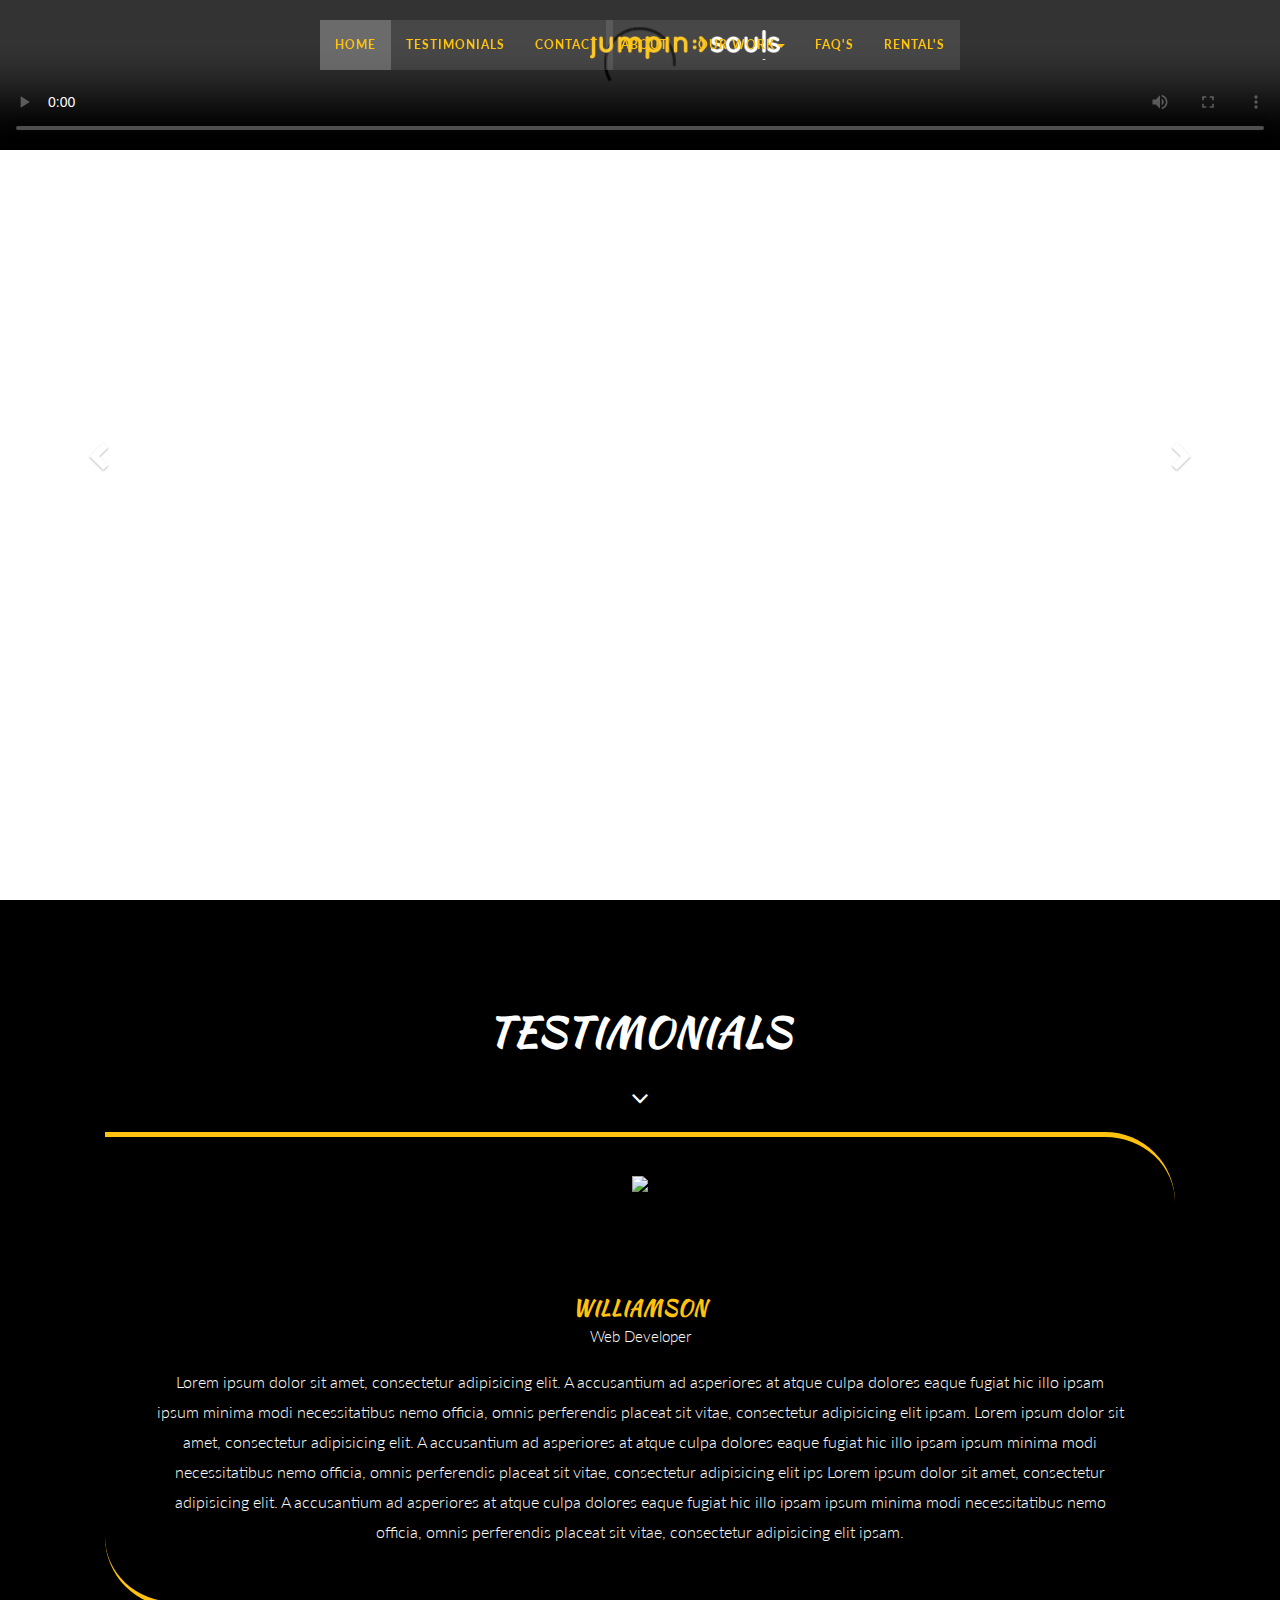
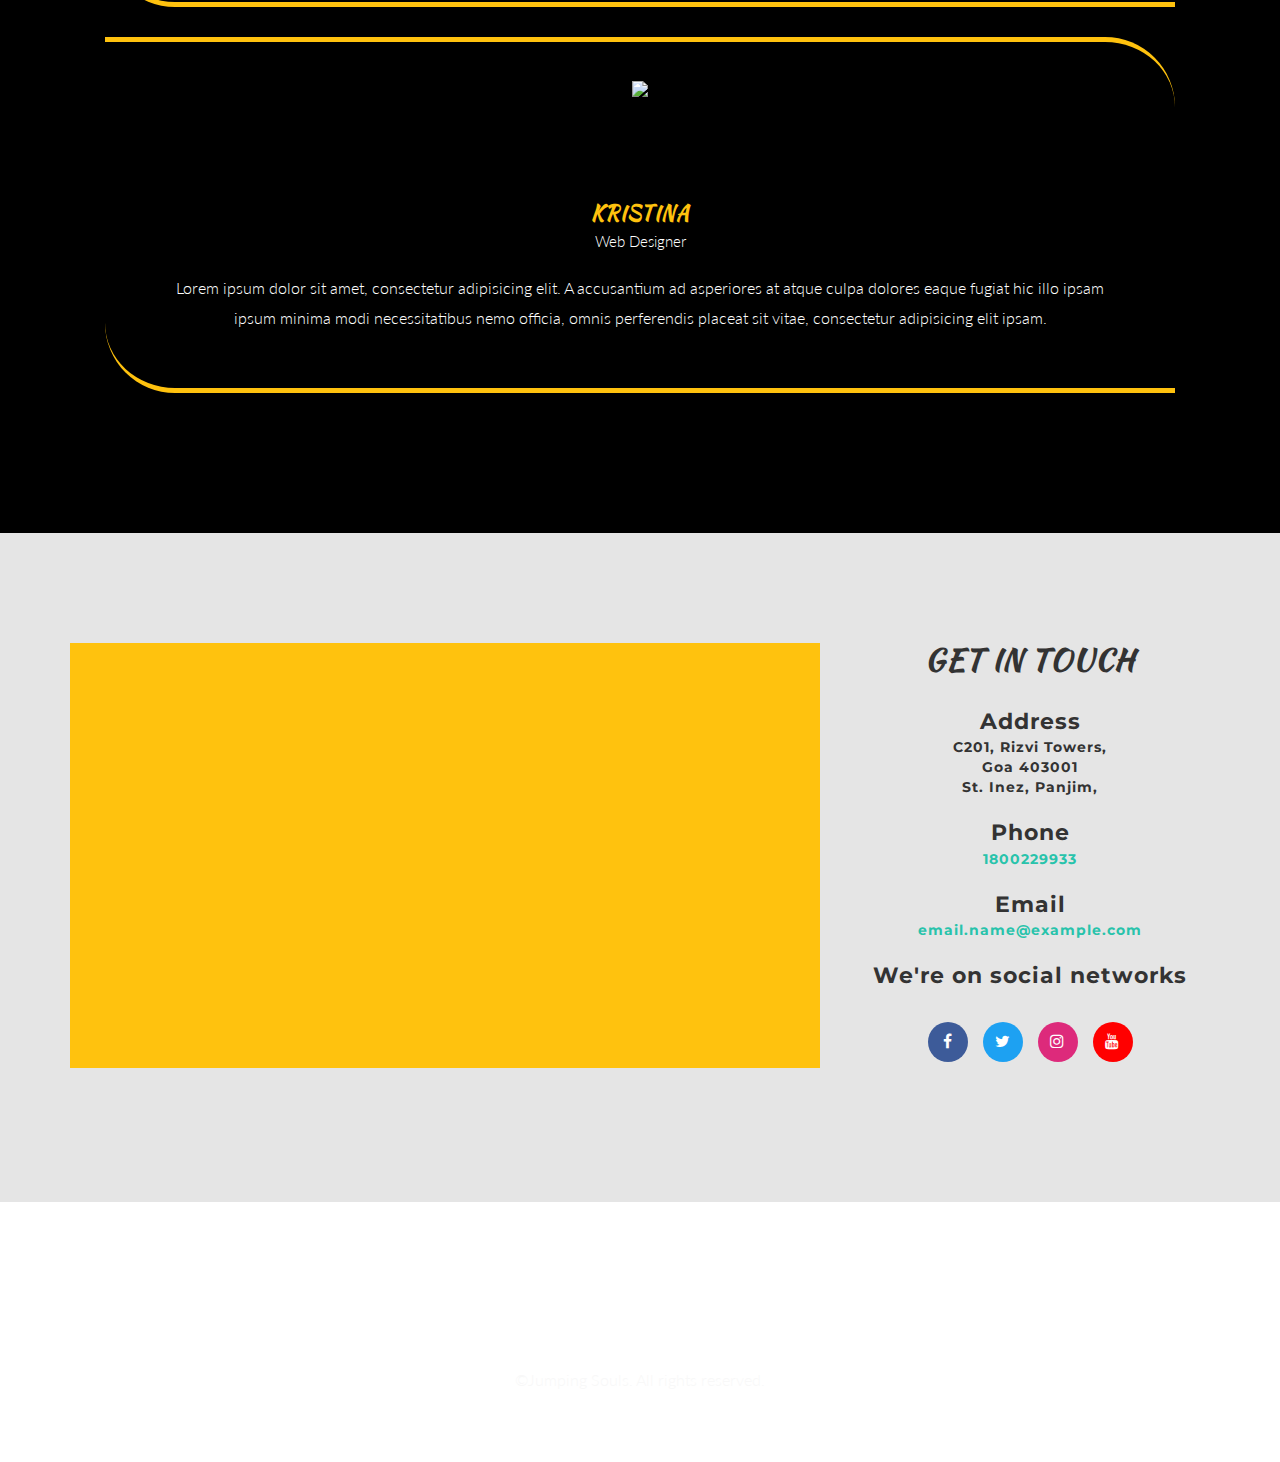
==== commit c04291d7: "4th commit with rentals,animations,video,mainpagecarouselvideo" ====
--- a/jumpingsoulsnew/Templates/index.html
+++ b/jumpingsoulsnew/Templates/index.html
@@ -10,7 +10,7 @@
   <title>Jumping Soul</title>
 
   <!-- Bootstrap Core CSS -->
-  <link href="../css/bootstrap.min.css" rel="stylesheet" type="text/css">
+<link rel="stylesheet" href="https://maxcdn.bootstrapcdn.com/bootstrap/3.3.4/css/bootstrap.min.css">
   <link rel="stylesheet" href="https://cdnjs.cloudflare.com/ajax/libs/owl-carousel/1.3.3/owl.carousel.min.css">
   <link rel="stylesheet" href="https://cdnjs.cloudflare.com/ajax/libs/owl-carousel/1.3.3/owl.theme.min.css">
   <link rel="stylesheet" href="https://cdnjs.cloudflare.com/ajax/libs/owl-carousel/1.3.3/owl.transitions.css">
@@ -23,6 +23,12 @@
   <!-- Squad theme CSS -->
   <link href="../css/style.css" rel="stylesheet">
   <link href="../color/default.css" rel="stylesheet">
+
+
+
+
+
+
 
 
 </head>
@@ -43,24 +49,33 @@
         <a class="navbar-brand" href="index.html" >
         </a>
       </div>
-
+<div class="collapse navbar-collapse navbar-left navbar-main-collapse">
+
+  <ul class="nav navbar-nav">
+    <li class="active"><a href="#intro">Home</a></li>
+    <li><a href="#clienttestimonials">Testimonials</a></li>
+    <li><a href="#contactus">Contact</a></li>
+
+
+      </ul>
+
+</div>
       <!-- Collect the nav links, forms, and other content for toggling -->
       <div class="collapse navbar-collapse navbar-right navbar-main-collapse">
         <ul class="nav navbar-nav">
-          <li class="active"><a href="#intro">Home</a></li>
+          <!-- <li class="active"><a href="#intro">Home</a></li> -->
               <li><a >about</a></li>
               <li class="dropdown">
                 <a href="#" class="dropdown-toggle" data-toggle="dropdown">Our Work<b class="caret"></b></a>
                 <ul class="dropdown-menu">
                   <li><a href="photocategory.html">Photo's</a></li>
-                  <li><a href="#">Video's</a></li>
+                  <li><a href="videocategory.html">Video's</a></li>
+                    <li><a href="animationcategory.html">Animation's</a></li>
 
                 </ul>
               </li>
                 <li><a >FAQ's</a></li>
-                    <li><a href="#clienttestimonials">Testimonials</a></li>
-              <li><a href="#contactus">Contact</a></li>
-
+    <li><a href="rentals.html" >Rental's</a></li>
 
 
 
@@ -94,26 +109,49 @@
       <li data-target="#intro" data-slide-to="2"></li>
         <li data-target="#intro" data-slide-to="3"></li>
         <li data-target="#intro" data-slide-to="4"></li>
+        <li data-target="#intro" data-slide-to="5"></li>
     </ol>
 
     <!-- Wrapper for slides -->
     <div class="carousel-inner" >
-      <div class="item active">
-        <img src="../images/b1.jpg" alt="Los Angeles" class="img-responsive" >
+
+
+      <!-- <div class="item active" >
+<div style="padding:56.25% 0 0 0;position:relative;"><iframe src="https://player.vimeo.com/video/286294839?color=ffffff&title=0&byline=0&portrait=0" style="position:absolute;top:0;left:0;width:100%;height:100%;" frameborder="0" webkitallowfullscreen mozallowfullscreen allowfullscreen></iframe>
+</div>
+<script src="https://player.vimeo.com/api/player.js"></script> -->
+
+<!-- <a class="vimeo" href="https://player.vimeo.com/video/286294839?color=ffffff&title=0&byline=0&portrait=0">  <img src="../images/b2.jpg" alt="Chicago"  class="img-responsive"></a> -->
+
+
+  <div class="item active"  >
+
+<video  controls="controls" id="player" class="img-responsive">
+  <source src="../video/v1.mp4" type="video/mp4" >
+
+
+</video>
+</div>
+
+
+
+      <div class="item" >
+        <img src="../images/jr2.jpg" alt="Los Angeles" class="img-responsive" id="carouselimg">
+
       </div>
 
       <div class="item">
-        <img src="../images/b2.jpg" alt="Chicago"  class="img-responsive">
+        <img src="../images/b2.jpg" alt="Chicago"  class="img-responsive" id="carouselimg">
       </div>
 
      <div class="item">
-        <img src="../images/b3.jpg" alt="Chicago"   class="img-responsive">
+        <img src="../images/b3.jpg" alt="Chicago"   class="img-responsive" id="carouselimg" >
       </div>
          <div class="item">
-        <img src="../images/b4.jpg" alt="Chicago"   class="img-responsive">
+        <img src="../images/b4.jpg" alt="Chicago"   class="img-responsive" id="carouselimg">
       </div>
          <div class="item">
-        <img src="../images/b5.jpg" alt="Chicago"   class="img-responsive">
+        <img src="../images/b5.jpg" alt="Chicago"   class="img-responsive" id="carouselimg">
       </div>
     </div>
 
--- a/jumpingsoulsnew/css/style.css
+++ b/jumpingsoulsnew/css/style.css
@@ -57,6 +57,38 @@
     margin-bottom: 0px;
 } */
 
+/* .videoContainer video {
+    width: 100%;
+    height: auto;
+} */
+
+
+
+
+.carousel-control {
+   height:0;
+   top:50%;
+}
+.navbar-right{
+
+
+  float: right;
+position: absolute;
+right: 25%;
+}
+.navbar-left{
+
+
+  float: left;
+position: absolute;
+left: 25%;
+}
+.navbar-brand {
+    position: absolute;
+    left: 50%;
+    margin-left: -50px !important;  /* 50% of your logo width */
+    display: block;
+}
 
 /* Back to top button */
 .back-to-top {
@@ -292,7 +324,7 @@
 {
 touch-action: manipulation;
 }
-.demo{ background: #000; }
+.demo{ background:#000;}
 .testimonial{
     padding: 35px 50px;
     margin: 0 20px 30px;
@@ -438,7 +470,7 @@
 }
 
 .nav.navbar-nav {
-   background-color: rgba(255,255,255,.4);
+   background-color: rgba(255,255,255,.1);
 
 
 }
@@ -450,7 +482,7 @@
 .navbar-custom ul.nav li a {
 	font-size: 12px;
 	letter-spacing: 1px;
-    color: #444;
+    color: #ffc20e;
 	text-transform: uppercase;
 	font-weight: 700;
 }
@@ -659,7 +691,7 @@
 	width:100%;
 	position:relative;
 	/* background: url(../img/bg1.jpg) no-repeat top center; */
-    background-size: cover;
+    /* background-size: cover; */
     height: auto;
 }
 
@@ -1128,6 +1160,12 @@
 /* Media queries */
 
 @media(min-width:769px) {
+  video {
+
+      width: 100%;
+  height: auto;
+  background: black;
+}
 
     .navbar {
         padding: 20px 0;
@@ -1155,12 +1193,12 @@
     }
     .navbar-brand {
 
-      background-image: url("../images/js2.jpg");
+      background-image: url("../images/logo.png");
 
 
         background-size: contain;
-      height:30px;
-      width: 120px;
+      height:auto;
+      width: 190px;
     margin-left: 7px;
     margin-top: 10px;
       /* font-size: 18px;
@@ -1178,7 +1216,13 @@
 
 }
 @media (max-width:768px) {
-
+  video {
+    padding-top: 7%;
+  padding-bottom: 0;
+      width: 100%;
+  height: auto;
+  background: black;
+}
 	.team.boxed-grey {
 		margin-bottom: 30px;
 	}
@@ -1188,11 +1232,11 @@
 	}
   .navbar-brand {
 
-    background-image: url("../images/js2.jpg");
+    background-image: url("../images/logo.png");
 
 
       background-size: contain;
-    height:30px;
+    height:auto;
     width: 120px;
 margin-left: 7px;
 margin-top: 10px;
@@ -1233,11 +1277,11 @@
 
   .navbar-brand {
 
-    background-image: url("../images/js2.jpg");
+    background-image: url("../images/logo.png");
 
 
       background-size: contain;
-    height:20px;
+    height:auto;
     width: 120px;
 margin-left: 7px;
 margin-top: 10px;
@@ -1247,31 +1291,66 @@
 
 
 }
- @media (max-width:345px) {
+ /* @media (max-width:345px) {
   #ctid{
 
 
     font-size: 30px;
   }
-  /*
+} */
+
+@media (max-width:1024px) {
+
+
+/* .carousel,.item,.active{height:100%;}
+.carousel-inner{height:50%;} */
+
+/* #carouselimg {
+  height: 100%;
+  width: 100%;
+
+  } */
+  /* video {
+    margin-top: 10%;
+padding-bottom: 0;
+      width: 100%;
+  height: auto;
+  background: white;
+  }*/
+}
+  @media (min-width:1025px) {
+
+
+  .carousel,.item,.active{height:100%;}
+  .carousel-inner{height:100%;}
+
+  #carouselimg {
+  height: 100%;
+  width: 100%;
+
+    }
+
+  }
+
   @media (max-width:500px) {
-    #ctid{
+    #ctid h2{
 
 
       font-size: 29px;
     }
+
+  }
     @media (max-width:450px) {
-      #ctid{
+      #ctid h2{
 
 
         font-size: 27px;
       }
+    }
       @media (max-width:400px) {
-        #ctid{
+        #ctid h2{
 
 
           font-size: 26px;
         }
-} */
-
-}
+}
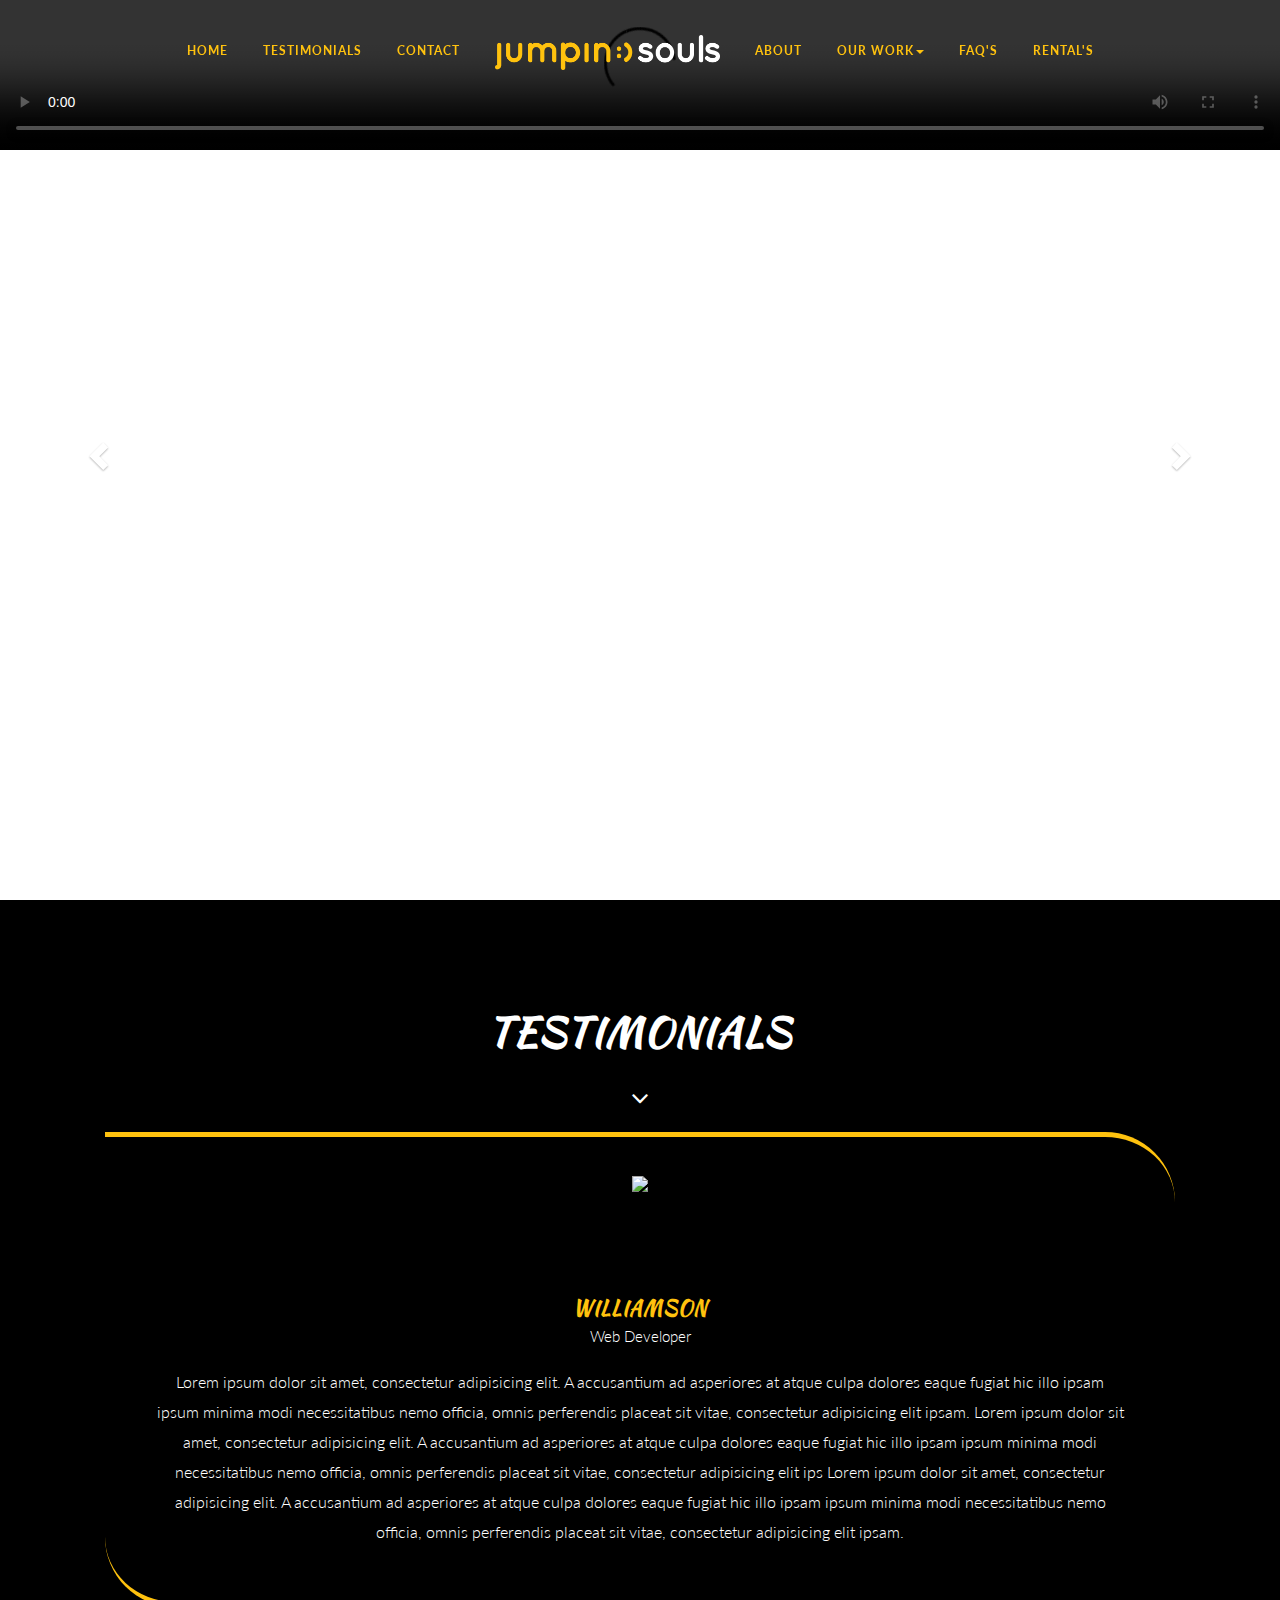
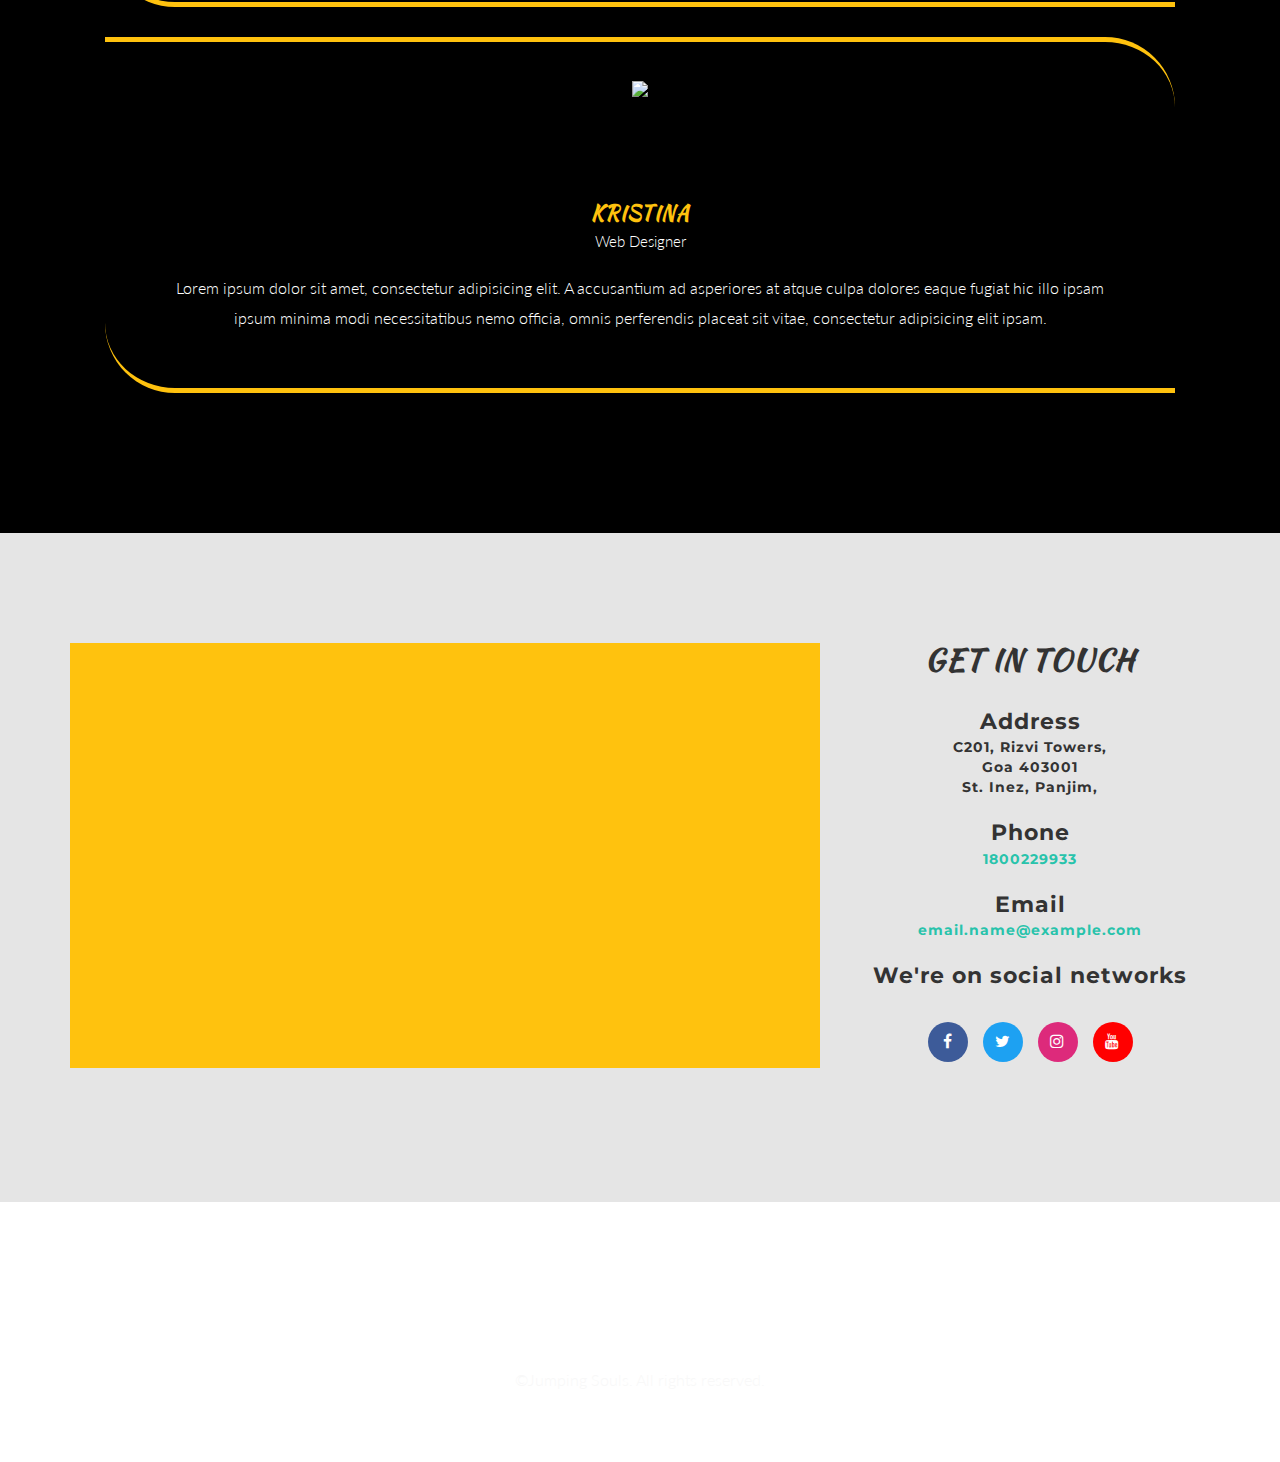
==== commit 06625164: "5th commit navbar changes" ====
--- a/jumpingsoulsnew/Templates/index.html
+++ b/jumpingsoulsnew/Templates/index.html
@@ -39,14 +39,14 @@
     <div id="load"></div>
   </div> -->
 
-
+<!--
   <nav  class="navbar navbar-custom navbar-fixed-top" role="navigation">
     <div class="container">
       <div class="navbar-header page-scroll">
         <button type="button" class="navbar-toggle" data-toggle="collapse" data-target=".navbar-main-collapse">
                     <i class="fa fa-bars"></i>
                 </button>
-        <a class="navbar-brand" href="index.html" >
+        <a class="navbar-brand" href="index.html" ><img src="../images/logo.png">
         </a>
       </div>
 <div class="collapse navbar-collapse navbar-left navbar-main-collapse">
@@ -60,10 +60,10 @@
       </ul>
 
 </div>
-      <!-- Collect the nav links, forms, and other content for toggling -->
+
       <div class="collapse navbar-collapse navbar-right navbar-main-collapse">
         <ul class="nav navbar-nav">
-          <!-- <li class="active"><a href="#intro">Home</a></li> -->
+
               <li><a >about</a></li>
               <li class="dropdown">
                 <a href="#" class="dropdown-toggle" data-toggle="dropdown">Our Work<b class="caret"></b></a>
@@ -83,12 +83,52 @@
 
         </ul>
       </div>
-      <!-- /.navbar-collapse -->
-    </div>
-    <!-- /.container -->
-  </nav>
-
-
+
+    </div>
+      </nav> -->
+
+      <nav id="navbar" class="navbar navbar-custom navbar-fixed-top" role="navigation">
+          <div class="container">
+            <div class="navbar-header page-scroll">
+              <button type="button" class="navbar-toggle" data-toggle="collapse" data-target=".navbar-main-collapse">
+                          <i class="fa fa-bars"></i>
+                      </button>
+              <a class="navbar-brand" href="index.html" >
+              </a>
+            </div>
+
+      <div class="collapse navbar-collapse  navbar-main-collapse">
+
+        <ul class="nav navbar-nav">
+          <li class="active"><a href="#intro">Home</a></li>
+          <li><a href="#clienttestimonials">Testimonials</a></li>
+          <li><a href="#contactus">Contact</a></li>
+        <li class="navlogo"><a href="index.html"><img class="navimg" id="logo-navbar-middle" src="../images/logo.png"  alt="Logo Thing main logo"></a></li>
+
+                      <li><a id="whitetext">about</a></li>
+                      <li class="dropdown">
+                        <a id="whitetext" href="#" class="dropdown-toggle" data-toggle="dropdown">Our Work<b class="caret"></b></a>
+                        <ul class="dropdown-menu">
+                          <li><a href="photocategory.html">Photo's</a></li>
+                          <li><a href="videocategory.html">Video's</a></li>
+                            <li><a href="animationcategory.html">Animation's</a></li>
+
+                        </ul>
+                      </li>
+
+                    <li><a id="whitetext">FAQ's</a></li>
+        <li><a id="whitetext" href="rentals.html" >Rental's</a></li>
+
+
+
+        </ul>
+
+          </div>
+          </div>
+
+
+
+           </nav>
   <!-- Section: intro -->
   <section id="intro" class="carousel slide" data-ride="carousel">
 
--- a/jumpingsoulsnew/css/style.css
+++ b/jumpingsoulsnew/css/style.css
@@ -69,7 +69,7 @@
    height:0;
    top:50%;
 }
-.navbar-right{
+/* .navbar-right{
 
 
   float: right;
@@ -82,13 +82,13 @@
   float: left;
 position: absolute;
 left: 25%;
-}
-.navbar-brand {
+} */
+/* .navbar-brand {
     position: absolute;
     left: 50%;
-    margin-left: -50px !important;  /* 50% of your logo width */
+    margin-left: -50px !important;
     display: block;
-}
+} */
 
 /* Back to top button */
 .back-to-top {
@@ -470,7 +470,7 @@
 }
 
 .nav.navbar-nav {
-   background-color: rgba(255,255,255,.1);
+   background-color: transparent;
 
 
 }
@@ -529,7 +529,7 @@
 .navbar-custom .nav li a:focus,
 .navbar-custom .nav li.active {
     outline: 0;
-    background-color: rgba(255,255,255,.2);
+    background-color: transparent;
 }
 .navbar-custom .nav li a:hover {
     outline: 0;
@@ -1192,18 +1192,19 @@
         padding: 0;
     }
     .navbar-brand {
-
-      background-image: url("../images/logo.png");
-
-
-        background-size: contain;
-      height:auto;
-      width: 190px;
-    margin-left: 7px;
-    margin-top: 10px;
-      /* font-size: 18px;
-      line-height: 1em; */
-    }
+  float: none;
+  }
+
+.navbar-brand
+{
+    position: absolute;
+    width: 100%;
+    left: 0;
+    top: 0;
+    text-align: center;
+    margin: auto;
+  height:100%;
+}
     /* .brand-heading {
         font-size: 100px;
     } */
@@ -1232,14 +1233,14 @@
 	}
   .navbar-brand {
 
-    background-image: url("../images/logo.png");
-
-
-      background-size: contain;
+    /* background-image: url("../images/logo.png");
+
+
+      background-size: contain; */
     height:auto;
     width: 120px;
-margin-left: 7px;
-margin-top: 10px;
+/* margin-left: 7px;
+margin-top: 10px; */
     /* font-size: 18px;
     line-height: 1em; */
   }
@@ -1277,14 +1278,14 @@
 
   .navbar-brand {
 
-    background-image: url("../images/logo.png");
-
-
-      background-size: contain;
+    /* background-image: url("../images/logo.png");
+
+
+      background-size: contain; */
     height:auto;
     width: 120px;
-margin-left: 7px;
-margin-top: 10px;
+/* margin-left: 7px;
+margin-top: 10px; */
     /* font-size: 18px;
     line-height: 1em; */
   }
@@ -1354,3 +1355,59 @@
           font-size: 26px;
         }
 }
+
+
+@media (min-width:992px) {
+
+  .navimg{
+
+
+    width:225px;
+  }
+
+.navbar-custom .navbar-nav {
+
+  width: 100%;
+  text-align: center;
+}
+.navbar-custom .navbar-nav   > li {
+    display: inline-block;
+    float: none;
+  }
+  .navbar-custom .navbar-nav   > li > a {
+      padding-left: 15px;
+      padding-right: 15px;
+    }
+
+
+}
+
+@media (min-width: 768px) and (max-width: 992px) {
+
+  .navimg{
+
+
+    width:160px;
+  }
+
+  .navbar-custom .navbar-nav {
+  /* //  background: #ededed; */
+    width: 100%;
+    text-align: center;
+  }
+  .navbar-custom .navbar-nav   > li {
+      display: inline-block;
+      float: none;
+    }
+    .navbar-custom .navbar-nav   > li > a {
+        padding-left: 10px;
+        padding-right: 10px;
+      }
+
+
+     .navbar-custom ul.nav li a {
+        font-size: 10px;
+
+        font-weight: 700;
+      }
+}
